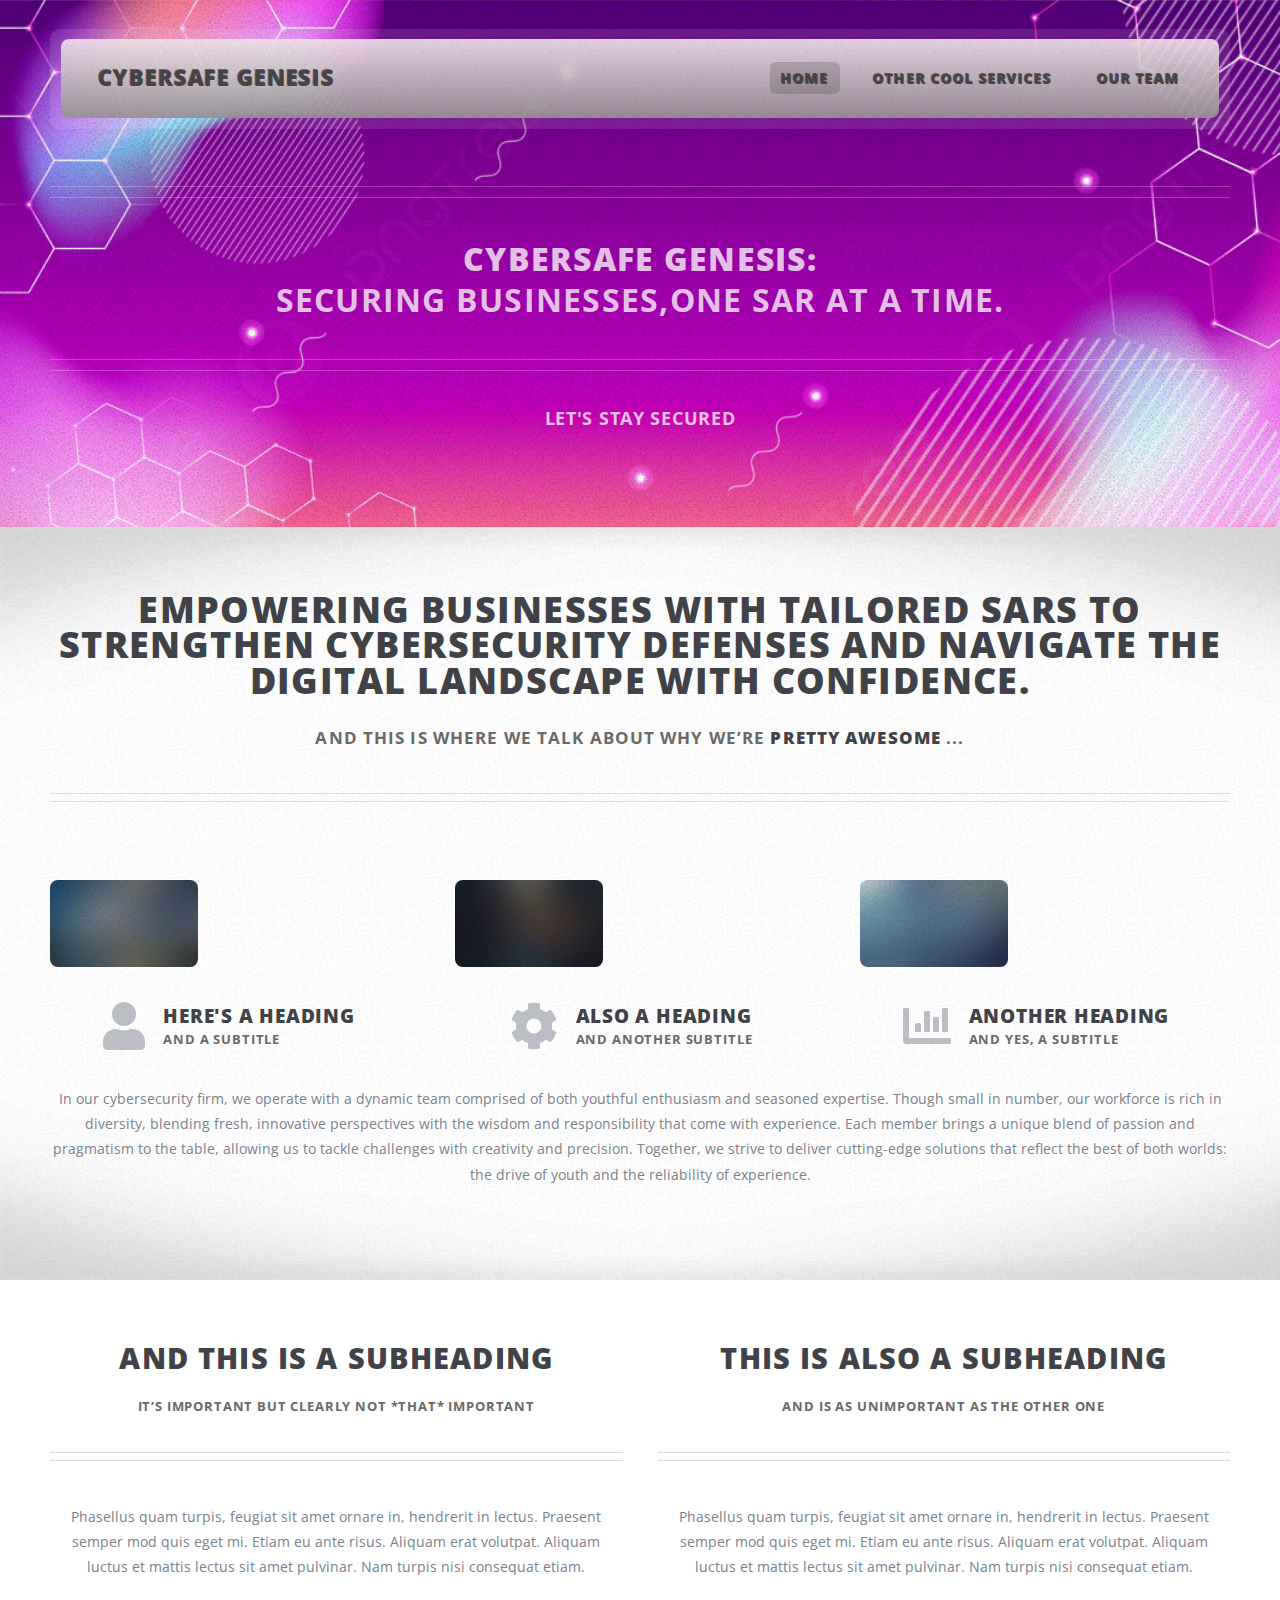
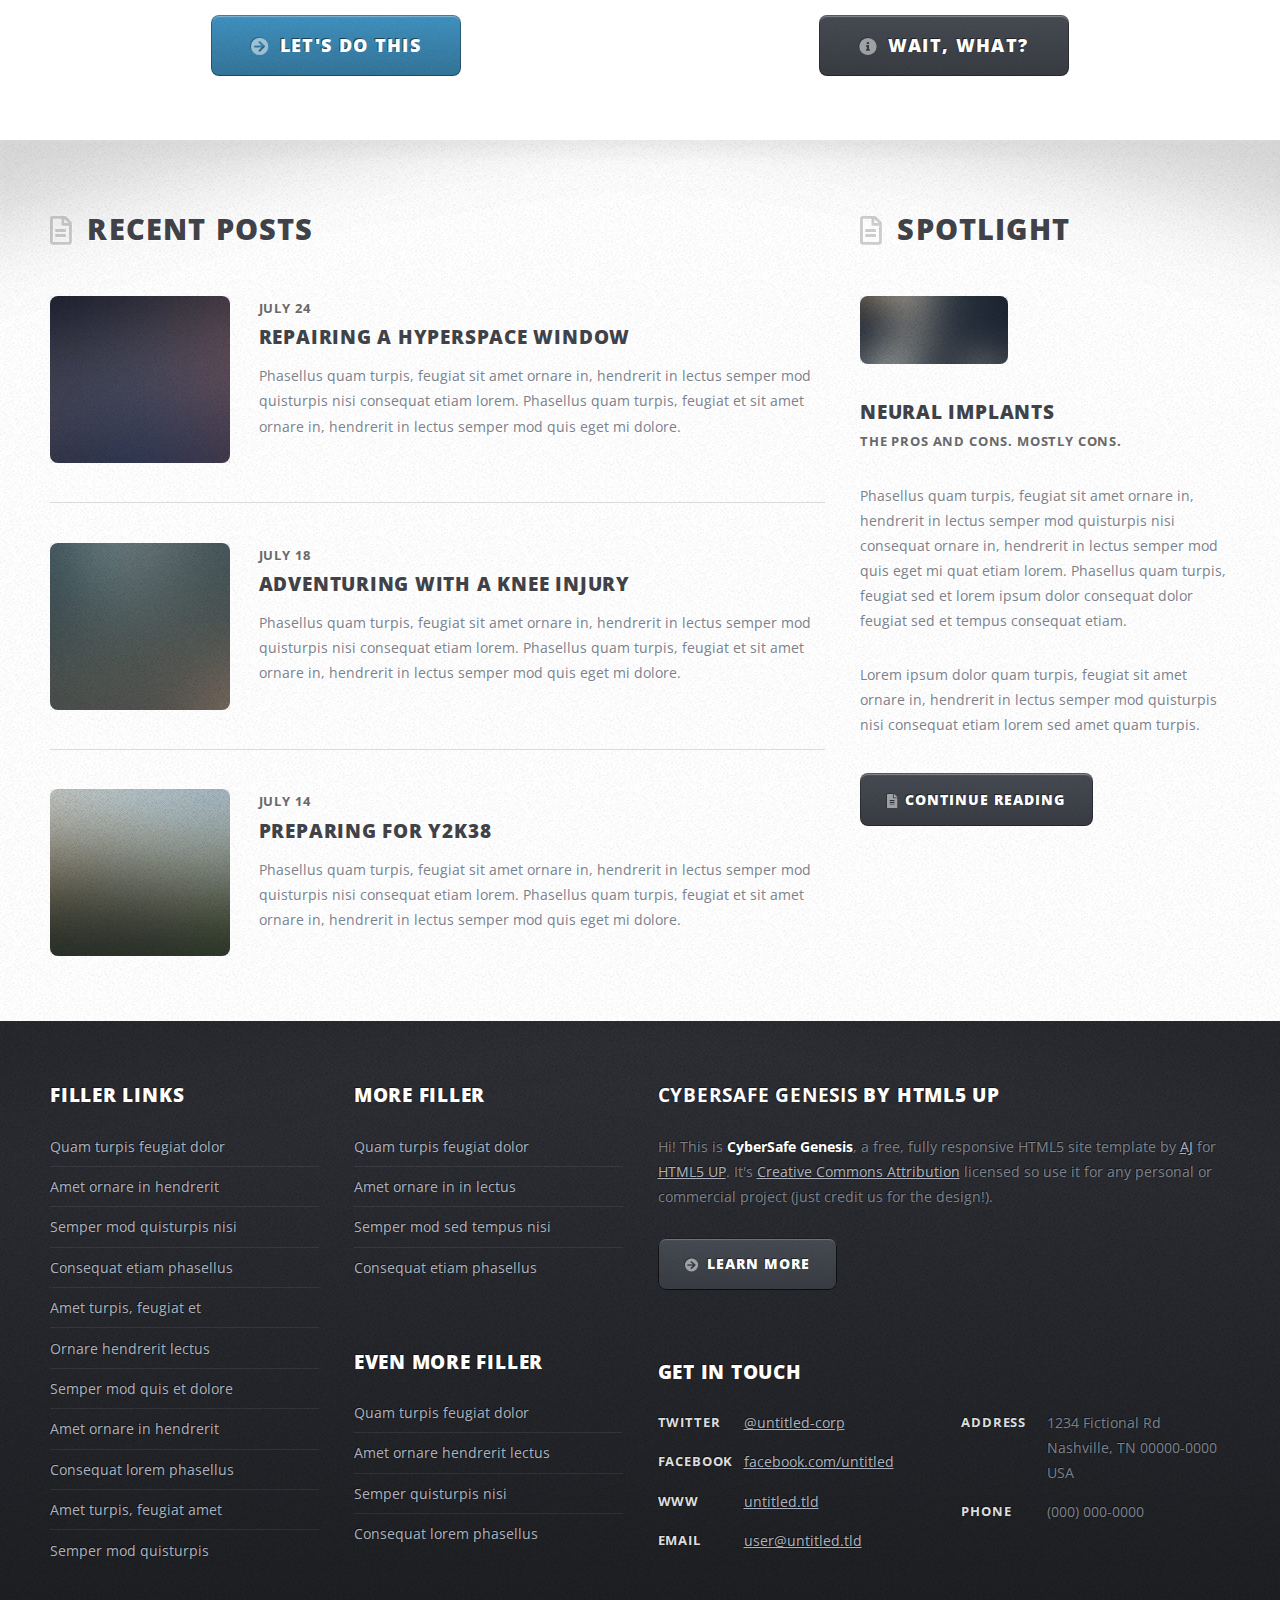
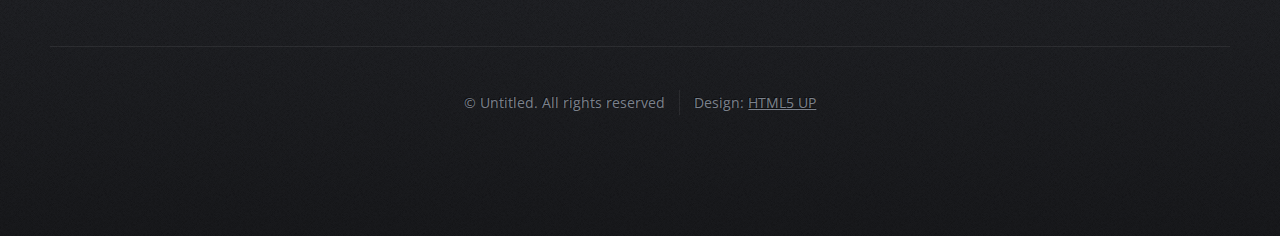
==== index.html @ a7ed1209 "Adding initial files" ====
<!DOCTYPE HTML>
<!--
	CyberSafe Genesis by HTML5 UP
	html5up.net | @ajlkn
	Free for personal and commercial use under the CCA 3.0 license (html5up.net/license)
-->
<html>
	<head>
		<title>CyberSafe Genesis by HTML5 UP</title>
		<meta charset="utf-8" />
		<meta name="viewport" content="width=device-width, initial-scale=1, user-scalable=no" />
		<link rel="stylesheet" href="assets/css/main.css" />
	</head>
	<body class="homepage is-preload">
		<div id="page-wrapper">

			<!-- Header -->
				<div id="header-wrapper">
					<div class="container">

						<!-- Header -->
							<header id="header">
								<div class="inner">

									<!-- Logo -->
										<h1><a href="index.html" id="logo">CyberSafe Genesis</a></h1>

									<!-- Nav -->
										<nav id="nav">
											<ul>
												<li class="current_page_item"><a href="index.html">Home</a></li>
												<li>
													<a href="#">Other Cool Services</a>
													<ul>
														<li><a href="#">Lorem ipsum dolor</a></li>
														<li><a href="#">Magna phasellus</a></li>
														<li>
															<a href="#">Phasellus consequat</a>
															<ul>
																<li><a href="#">Lorem ipsum dolor</a></li>
																<li><a href="#">Phasellus consequat</a></li>
																<li><a href="#">Magna phasellus</a></li>
																<li><a href="#">Etiam dolore nisl</a></li>
															</ul>
														</li>
														<li><a href="#">Veroeros feugiat</a></li>
													</ul>
												</li>
												<li><a href="left-sidebar.html">Our Team</a></li>
											</ul>
										</nav>

								</div>
							</header>

						<!-- Banner -->
							<div id="banner">
								<h2><strong>CyberSafe Genesis:</strong> <br>
									Securing businesses,one SAR at a time.</h2>
								<p>Let's stay secured</p>
								<!-- <a href="#" class="button large icon solid fa-check-circle">Yes it does</a> -->
							</div>

					</div>
				</div>

			<!-- Main Wrapper -->
				<div id="main-wrapper">
					<div class="wrapper style1">
						<div class="inner">

							<!-- Feature 1 -->
								<section class="container box feature1">
									<div class="row">
										<div class="col-12">
											<header class="first major">
												<h2>Empowering businesses with tailored SARs to strengthen cybersecurity defenses and navigate the digital landscape with confidence.</h2>
												<p>And this is where we talk about why we’re <strong>pretty awesome</strong> ...</p>
											</header>
										</div>
										<div class="col-4 col-12-medium">
											<section>
												<a href="#" class="image featured"><img src="images/pic01.jpg" alt="" /></a>
												<header class="second icon solid fa-user">
													<h3>Here's a Heading</h3>
													<p>And a subtitle</p>
												</header>
											</section>
										</div>
										<div class="col-4 col-12-medium">
											<section>
												<a href="#" class="image featured"><img src="images/pic02.jpg" alt="" /></a>
												<header class="second icon solid fa-cog">
													<h3>Also a Heading</h3>
													<p>And another subtitle</p>
												</header>
											</section>
										</div>
										<div class="col-4 col-12-medium">
											<section>
												<a href="#" class="image featured"><img src="images/pic03.jpg" alt="" /></a>
												<header class="second icon solid fa-chart-bar">
													<h3>Another Heading</h3>
													<p>And yes, a subtitle</p>
												</header>
											</section>
										</div>
										<div class="col-12">
											<p>In our cybersecurity firm, we operate with a dynamic team comprised of both youthful enthusiasm and seasoned expertise. Though small in number, our workforce is rich in diversity, blending fresh, innovative perspectives with the wisdom and responsibility that come with experience. Each member brings a unique blend of passion and pragmatism to the table, allowing us to tackle challenges with creativity and precision. Together, we strive to deliver cutting-edge solutions that reflect the best of both worlds: the drive of youth and the reliability of experience.</p>
										</div>
									</div>
								</section>

						</div>
					</div>
					<div class="wrapper style2">
						<div class="inner">

							<!-- Feature 2 -->
								<section class="container box feature2">
									<div class="row">
										<div class="col-6 col-12-medium">
											<section>
												<header class="major">
													<h2>And this is a subheading</h2>
													<p>It’s important but clearly not *that* important</p>
												</header>
												<p>Phasellus quam turpis, feugiat sit amet ornare in, hendrerit in lectus.
												Praesent semper mod quis eget mi. Etiam eu ante risus. Aliquam erat volutpat.
												Aliquam luctus et mattis lectus sit amet pulvinar. Nam turpis nisi
												consequat etiam.</p>
												<footer>
													<a href="#" class="button medium icon solid fa-arrow-circle-right">Let's do this</a>
												</footer>
											</section>
										</div>
										<div class="col-6 col-12-medium">
											<section>
												<header class="major">
													<h2>This is also a subheading</h2>
													<p>And is as unimportant as the other one</p>
												</header>
												<p>Phasellus quam turpis, feugiat sit amet ornare in, hendrerit in lectus.
												Praesent semper mod quis eget mi. Etiam eu ante risus. Aliquam erat volutpat.
												Aliquam luctus et mattis lectus sit amet pulvinar. Nam turpis nisi
												consequat etiam.</p>
												<footer>
													<a href="#" class="button medium alt icon solid fa-info-circle">Wait, what?</a>
												</footer>
											</section>
										</div>
									</div>
								</section>

							</div>
					</div>
					<div class="wrapper style3">
						<div class="inner">
							<div class="container">
								<div class="row">
									<div class="col-8 col-12-medium">

										<!-- Article list -->
											<section class="box article-list">
												<h2 class="icon fa-file-alt">Recent Posts</h2>

												<!-- Excerpt -->
													<article class="box excerpt">
														<a href="#" class="image left"><img src="images/pic04.jpg" alt="" /></a>
														<div>
															<header>
																<span class="date">July 24</span>
																<h3><a href="#">Repairing a hyperspace window</a></h3>
															</header>
															<p>Phasellus quam turpis, feugiat sit amet ornare in, hendrerit in lectus
															semper mod quisturpis nisi consequat etiam lorem. Phasellus quam turpis,
															feugiat et sit amet ornare in, hendrerit in lectus semper mod quis eget mi dolore.</p>
														</div>
													</article>

												<!-- Excerpt -->
													<article class="box excerpt">
														<a href="#" class="image left"><img src="images/pic05.jpg" alt="" /></a>
														<div>
															<header>
																<span class="date">July 18</span>
																<h3><a href="#">Adventuring with a knee injury</a></h3>
															</header>
															<p>Phasellus quam turpis, feugiat sit amet ornare in, hendrerit in lectus
															semper mod quisturpis nisi consequat etiam lorem. Phasellus quam turpis,
															feugiat et sit amet ornare in, hendrerit in lectus semper mod quis eget mi dolore.</p>
														</div>
													</article>

												<!-- Excerpt -->
													<article class="box excerpt">
														<a href="#" class="image left"><img src="images/pic06.jpg" alt="" /></a>
														<div>
															<header>
																<span class="date">July 14</span>
																<h3><a href="#">Preparing for Y2K38</a></h3>
															</header>
															<p>Phasellus quam turpis, feugiat sit amet ornare in, hendrerit in lectus
															semper mod quisturpis nisi consequat etiam lorem. Phasellus quam turpis,
															feugiat et sit amet ornare in, hendrerit in lectus semper mod quis eget mi dolore.</p>
														</div>
													</article>

											</section>
									</div>
									<div class="col-4 col-12-medium">

										<!-- Spotlight -->
											<section class="box spotlight">
												<h2 class="icon fa-file-alt">Spotlight</h2>
												<article>
													<a href="#" class="image featured"><img src="images/pic07.jpg" alt=""></a>
													<header>
														<h3><a href="#">Neural Implants</a></h3>
														<p>The pros and cons. Mostly cons.</p>
													</header>
													<p>Phasellus quam turpis, feugiat sit amet ornare in, hendrerit in lectus semper mod
													quisturpis nisi consequat ornare in, hendrerit in lectus semper mod quis eget mi quat etiam
													lorem. Phasellus quam turpis, feugiat sed et lorem ipsum dolor consequat dolor feugiat sed
													et tempus consequat etiam.</p>
													<p>Lorem ipsum dolor quam turpis, feugiat sit amet ornare in, hendrerit in lectus semper
													mod quisturpis nisi consequat etiam lorem sed amet quam turpis.</p>
													<footer>
														<a href="#" class="button alt icon solid fa-file-alt">Continue Reading</a>
													</footer>
												</article>
											</section>

									</div>
								</div>
							</div>
						</div>
					</div>
				</div>

			<!-- Footer Wrapper -->
				<div id="footer-wrapper">
					<footer id="footer" class="container">
						<div class="row">
							<div class="col-3 col-6-medium col-12-small">

								<!-- Links -->
									<section>
										<h2>Filler Links</h2>
										<ul class="divided">
											<li><a href="#">Quam turpis feugiat dolor</a></li>
											<li><a href="#">Amet ornare in hendrerit </a></li>
											<li><a href="#">Semper mod quisturpis nisi</a></li>
											<li><a href="#">Consequat etiam phasellus</a></li>
											<li><a href="#">Amet turpis, feugiat et</a></li>
											<li><a href="#">Ornare hendrerit lectus</a></li>
											<li><a href="#">Semper mod quis et dolore</a></li>
											<li><a href="#">Amet ornare in hendrerit</a></li>
											<li><a href="#">Consequat lorem phasellus</a></li>
											<li><a href="#">Amet turpis, feugiat amet</a></li>
											<li><a href="#">Semper mod quisturpis</a></li>
										</ul>
									</section>

							</div>
							<div class="col-3 col-6-medium col-12-small">

								<!-- Links -->
									<section>
										<h2>More Filler</h2>
										<ul class="divided">
											<li><a href="#">Quam turpis feugiat dolor</a></li>
											<li><a href="#">Amet ornare in in lectus</a></li>
											<li><a href="#">Semper mod sed tempus nisi</a></li>
											<li><a href="#">Consequat etiam phasellus</a></li>
										</ul>
									</section>

								<!-- Links -->
									<section>
										<h2>Even More Filler</h2>
										<ul class="divided">
											<li><a href="#">Quam turpis feugiat dolor</a></li>
											<li><a href="#">Amet ornare hendrerit lectus</a></li>
											<li><a href="#">Semper quisturpis nisi</a></li>
											<li><a href="#">Consequat lorem phasellus</a></li>
										</ul>
									</section>

							</div>
							<div class="col-6 col-12-medium imp-medium">

								<!-- About -->
									<section>
										<h2><strong>CyberSafe Genesis</strong> by HTML5 UP</h2>
										<p>Hi! This is <strong>CyberSafe Genesis</strong>, a free, fully responsive HTML5 site
										template by <a href="http://twitter.com/ajlkn">AJ</a> for <a href="http://html5up.net/">HTML5 UP</a>.
										It's <a href="http://html5up.net/license/">Creative Commons Attribution</a>
										licensed so use it for any personal or commercial project (just credit us
										for the design!).</p>
										<a href="#" class="button alt icon solid fa-arrow-circle-right">Learn More</a>
									</section>

								<!-- Contact -->
									<section>
										<h2>Get in touch</h2>
										<div>
											<div class="row">
												<div class="col-6 col-12-small">
													<dl class="contact">
														<dt>Twitter</dt>
														<dd><a href="#">@untitled-corp</a></dd>
														<dt>Facebook</dt>
														<dd><a href="#">facebook.com/untitled</a></dd>
														<dt>WWW</dt>
														<dd><a href="#">untitled.tld</a></dd>
														<dt>Email</dt>
														<dd><a href="#">user@untitled.tld</a></dd>
													</dl>
												</div>
												<div class="col-6 col-12-small">
													<dl class="contact">
														<dt>Address</dt>
														<dd>
															1234 Fictional Rd<br />
															Nashville, TN 00000-0000<br />
															USA
														</dd>
														<dt>Phone</dt>
														<dd>(000) 000-0000</dd>
													</dl>
												</div>
											</div>
										</div>
									</section>

							</div>
							<div class="col-12">
								<div id="copyright">
									<ul class="menu">
										<li>&copy; Untitled. All rights reserved</li><li>Design: <a href="http://html5up.net">HTML5 UP</a></li>
									</ul>
								</div>
							</div>
						</div>
					</footer>
				</div>

		</div>

		<!-- Scripts -->
			<script src="assets/js/jquery.min.js"></script>
			<script src="assets/js/jquery.dropotron.min.js"></script>
			<script src="assets/js/browser.min.js"></script>
			<script src="assets/js/breakpoints.min.js"></script>
			<script src="assets/js/util.js"></script>
			<script src="assets/js/main.js"></script>

	</body>
</html>
---- assets/css/main.css ----
@import url("https://fonts.googleapis.com/css?family=Open+Sans:400,400italic,700,800");
@import url("fontawesome-all.min.css");

/*
	ZeroFour by HTML5 UP
	html5up.net | @ajlkn
	Free for personal and commercial use under the CCA 3.0 license (html5up.net/license)
*/

html, body, div, span, applet, object,
iframe, h1, h2, h3, h4, h5, h6, p, blockquote,
pre, a, abbr, acronym, address, big, cite,
code, del, dfn, em, img, ins, kbd, q, s, samp,
small, strike, strong, sub, sup, tt, var, b,
u, i, center, dl, dt, dd, ol, ul, li, fieldset,
form, label, legend, table, caption, tbody,
tfoot, thead, tr, th, td, article, aside,
canvas, details, embed, figure, figcaption,
footer, header, hgroup, menu, nav, output, ruby,
section, summary, time, mark, audio, video {
	margin: 0;
	padding: 0;
	border: 0;
	font-size: 100%;
	font: inherit;
	vertical-align: baseline;}

article, aside, details, figcaption, figure,
footer, header, hgroup, menu, nav, section {
	display: block;}

body {
	line-height: 1;
}

ol, ul {
	list-style: none;
}

blockquote, q {
	quotes: none;
}

	blockquote:before, blockquote:after, q:before, q:after {
		content: '';
		content: none;
	}

table {
	border-collapse: collapse;
	border-spacing: 0;
}

body {
	-webkit-text-size-adjust: none;
}

mark {
	background-color: transparent;
	color: inherit;
}

input::-moz-focus-inner {
	border: 0;
	padding: 0;
}

input, select, textarea {
	-moz-appearance: none;
	-webkit-appearance: none;
	-ms-appearance: none;
	appearance: none;
}

/* Basic */

	html {
		box-sizing: border-box;
	}

	*, *:before, *:after {
		box-sizing: inherit;
	}

	@-ms-viewport {
		width: device-width;
	}

	body {
		background: #303238 url("images/bg01.png");
	}

		body.is-preload * {
			-moz-transition: none !important;
			-webkit-transition: none !important;
			-ms-transition: none !important;
			transition: none !important;
			-moz-animation: none !important;
			-webkit-animation: none !important;
			-ms-animation: none !important;
			animation: none !important;
		}

	body, input, select, textarea {
		font-family: 'Open Sans', sans-serif;
		color: #7b818c;
		font-weight: 400;
		font-size: 11pt;
		line-height: 1.85em;
	}

	a {
		color: inherit;
		text-decoration: underline;
	}

		a:hover {
			text-decoration: none;
		}

	h1, h2, h3, h4, h5, h6 {
		text-transform: uppercase;
		font-weight: 800;
		letter-spacing: 0.04em;
		color: #404248;
		margin: 0 0 1em 0;
	}

	h1 a, h2 a, h3 a, h4 a, h5 a, h6 a {
		color: inherit;
		text-decoration: none;
		outline: 0;
	}

	h2 {
		font-size: 2em;
		margin: 0 0 1.5em 0;
		line-height: 1em;
	}

		h2.icon {
			line-height: 48px;
		}

			h2.icon:before {
				position: relative;
				top: 0.05em;
				margin-right: 0.5em;
				opacity: 0.25;
			}

	h3 {
		font-size: 1.35em;
		margin-top: 2em;
	}

	b, strong {
		color: #404248;
		font-weight: 700;
	}

	i, em {
		font-style: italic;
	}

	br.clear {
		clear: both;
	}

	sub {
		position: relative;
		top: 0.5em;
		font-size: 0.8em;
	}

	sup {
		position: relative;
		top: -0.5em;
		font-size: 0.8em;
	}

	hr {
		border: 0;
		border-top: solid 1px #ddd;
	}

	blockquote {
		border-left: solid 0.5em #ddd;
		padding: 1em 0 1em 2em;
		font-style: italic;
	}

	p, ul, ol, dl, table {
		margin-bottom: 2em;
	}

	.date {
		display: block;
		text-transform: uppercase;
		font-weight: 700;
		letter-spacing: 0.065em;
		font-size: 0.9em;
		color: #696969;
		margin: 0 0 0.25em 0;
	}

/* Container */

	.container {
		margin: 0 auto;
		max-width: calc(100% - 100px);
		width: 1200px;
	}

		@media screen and (max-width: 1280px) {

			.container {
				width: 100%;
			}

		}

		@media screen and (max-width: 980px) {

			.container {
				width: 100%;
			}

		}

		@media screen and (max-width: 736px) {

			.container {
				width: 100%;
				max-width: 100%;
			}

		}

/* Row */

	.row {
		display: flex;
		flex-wrap: wrap;
		box-sizing: border-box;
		align-items: stretch;
	}

		.row > * {
			box-sizing: border-box;
		}

		.row.gtr-uniform > * > :last-child {
			margin-bottom: 0;
		}

		.row.aln-left {
			justify-content: flex-start;
		}

		.row.aln-center {
			justify-content: center;
		}

		.row.aln-right {
			justify-content: flex-end;
		}

		.row.aln-top {
			align-items: flex-start;
		}

		.row.aln-middle {
			align-items: center;
		}

		.row.aln-bottom {
			align-items: flex-end;
		}

		.row > .imp {
			order: -1;
		}

		.row > .col-1 {
			width: 8.33333%;
		}

		.row > .off-1 {
			margin-left: 8.33333%;
		}

		.row > .col-2 {
			width: 16.66667%;
		}

		.row > .off-2 {
			margin-left: 16.66667%;
		}

		.row > .col-3 {
			width: 25%;
		}

		.row > .off-3 {
			margin-left: 25%;
		}

		.row > .col-4 {
			width: 33.33333%;
		}

		.row > .off-4 {
			margin-left: 33.33333%;
		}

		.row > .col-5 {
			width: 41.66667%;
		}

		.row > .off-5 {
			margin-left: 41.66667%;
		}

		.row > .col-6 {
			width: 50%;
		}

		.row > .off-6 {
			margin-left: 50%;
		}

		.row > .col-7 {
			width: 58.33333%;
		}

		.row > .off-7 {
			margin-left: 58.33333%;
		}

		.row > .col-8 {
			width: 66.66667%;
		}

		.row > .off-8 {
			margin-left: 66.66667%;
		}

		.row > .col-9 {
			width: 75%;
		}

		.row > .off-9 {
			margin-left: 75%;
		}

		.row > .col-10 {
			width: 83.33333%;
		}

		.row > .off-10 {
			margin-left: 83.33333%;
		}

		.row > .col-11 {
			width: 91.66667%;
		}

		.row > .off-11 {
			margin-left: 91.66667%;
		}

		.row > .col-12 {
			width: 100%;
		}

		.row > .off-12 {
			margin-left: 100%;
		}

		.row.gtr-0 {
			margin-top: 0px;
			margin-left: 0px;
		}

			.row.gtr-0 > * {
				padding: 0px 0 0 0px;
			}

			.row.gtr-0.gtr-uniform {
				margin-top: 0px;
			}

				.row.gtr-0.gtr-uniform > * {
					padding-top: 0px;
				}

		.row.gtr-25 {
			margin-top: -12.5px;
			margin-left: -12.5px;
		}

			.row.gtr-25 > * {
				padding: 12.5px 0 0 12.5px;
			}

			.row.gtr-25.gtr-uniform {
				margin-top: -12.5px;
			}

				.row.gtr-25.gtr-uniform > * {
					padding-top: 12.5px;
				}

		.row.gtr-50 {
			margin-top: -25px;
			margin-left: -25px;
		}

			.row.gtr-50 > * {
				padding: 25px 0 0 25px;
			}

			.row.gtr-50.gtr-uniform {
				margin-top: -25px;
			}

				.row.gtr-50.gtr-uniform > * {
					padding-top: 25px;
				}

		.row {
			margin-top: -50px;
			margin-left: -50px;
		}

			.row > * {
				padding: 50px 0 0 50px;
			}

			.row.gtr-uniform {
				margin-top: -50px;
			}

				.row.gtr-uniform > * {
					padding-top: 50px;
				}

		.row.gtr-150 {
			margin-top: -75px;
			margin-left: -75px;
		}

			.row.gtr-150 > * {
				padding: 75px 0 0 75px;
			}

			.row.gtr-150.gtr-uniform {
				margin-top: -75px;
			}

				.row.gtr-150.gtr-uniform > * {
					padding-top: 75px;
				}

		.row.gtr-200 {
			margin-top: -100px;
			margin-left: -100px;
		}

			.row.gtr-200 > * {
				padding: 100px 0 0 100px;
			}

			.row.gtr-200.gtr-uniform {
				margin-top: -100px;
			}

				.row.gtr-200.gtr-uniform > * {
					padding-top: 100px;
				}

		@media screen and (max-width: 1280px) {

			.row {
				display: flex;
				flex-wrap: wrap;
				box-sizing: border-box;
				align-items: stretch;
			}

				.row > * {
					box-sizing: border-box;
				}

				.row.gtr-uniform > * > :last-child {
					margin-bottom: 0;
				}

				.row.aln-left {
					justify-content: flex-start;
				}

				.row.aln-center {
					justify-content: center;
				}

				.row.aln-right {
					justify-content: flex-end;
				}

				.row.aln-top {
					align-items: flex-start;
				}

				.row.aln-middle {
					align-items: center;
				}

				.row.aln-bottom {
					align-items: flex-end;
				}

				.row > .imp-large {
					order: -1;
				}

				.row > .col-1-large {
					width: 8.33333%;
				}

				.row > .off-1-large {
					margin-left: 8.33333%;
				}

				.row > .col-2-large {
					width: 16.66667%;
				}

				.row > .off-2-large {
					margin-left: 16.66667%;
				}

				.row > .col-3-large {
					width: 25%;
				}

				.row > .off-3-large {
					margin-left: 25%;
				}

				.row > .col-4-large {
					width: 33.33333%;
				}

				.row > .off-4-large {
					margin-left: 33.33333%;
				}

				.row > .col-5-large {
					width: 41.66667%;
				}

				.row > .off-5-large {
					margin-left: 41.66667%;
				}

				.row > .col-6-large {
					width: 50%;
				}

				.row > .off-6-large {
					margin-left: 50%;
				}

				.row > .col-7-large {
					width: 58.33333%;
				}

				.row > .off-7-large {
					margin-left: 58.33333%;
				}

				.row > .col-8-large {
					width: 66.66667%;
				}

				.row > .off-8-large {
					margin-left: 66.66667%;
				}

				.row > .col-9-large {
					width: 75%;
				}

				.row > .off-9-large {
					margin-left: 75%;
				}

				.row > .col-10-large {
					width: 83.33333%;
				}

				.row > .off-10-large {
					margin-left: 83.33333%;
				}

				.row > .col-11-large {
					width: 91.66667%;
				}

				.row > .off-11-large {
					margin-left: 91.66667%;
				}

				.row > .col-12-large {
					width: 100%;
				}

				.row > .off-12-large {
					margin-left: 100%;
				}

				.row.gtr-0 {
					margin-top: 0px;
					margin-left: 0px;
				}

					.row.gtr-0 > * {
						padding: 0px 0 0 0px;
					}

					.row.gtr-0.gtr-uniform {
						margin-top: 0px;
					}

						.row.gtr-0.gtr-uniform > * {
							padding-top: 0px;
						}

				.row.gtr-25 {
					margin-top: -8.75px;
					margin-left: -8.75px;
				}

					.row.gtr-25 > * {
						padding: 8.75px 0 0 8.75px;
					}

					.row.gtr-25.gtr-uniform {
						margin-top: -8.75px;
					}

						.row.gtr-25.gtr-uniform > * {
							padding-top: 8.75px;
						}

				.row.gtr-50 {
					margin-top: -17.5px;
					margin-left: -17.5px;
				}

					.row.gtr-50 > * {
						padding: 17.5px 0 0 17.5px;
					}

					.row.gtr-50.gtr-uniform {
						margin-top: -17.5px;
					}

						.row.gtr-50.gtr-uniform > * {
							padding-top: 17.5px;
						}

				.row {
					margin-top: -35px;
					margin-left: -35px;
				}

					.row > * {
						padding: 35px 0 0 35px;
					}

					.row.gtr-uniform {
						margin-top: -35px;
					}

						.row.gtr-uniform > * {
							padding-top: 35px;
						}

				.row.gtr-150 {
					margin-top: -52.5px;
					margin-left: -52.5px;
				}

					.row.gtr-150 > * {
						padding: 52.5px 0 0 52.5px;
					}

					.row.gtr-150.gtr-uniform {
						margin-top: -52.5px;
					}

						.row.gtr-150.gtr-uniform > * {
							padding-top: 52.5px;
						}

				.row.gtr-200 {
					margin-top: -70px;
					margin-left: -70px;
				}

					.row.gtr-200 > * {
						padding: 70px 0 0 70px;
					}

					.row.gtr-200.gtr-uniform {
						margin-top: -70px;
					}

						.row.gtr-200.gtr-uniform > * {
							padding-top: 70px;
						}

		}

		@media screen and (max-width: 980px) {

			.row {
				display: flex;
				flex-wrap: wrap;
				box-sizing: border-box;
				align-items: stretch;
			}

				.row > * {
					box-sizing: border-box;
				}

				.row.gtr-uniform > * > :last-child {
					margin-bottom: 0;
				}

				.row.aln-left {
					justify-content: flex-start;
				}

				.row.aln-center {
					justify-content: center;
				}

				.row.aln-right {
					justify-content: flex-end;
				}

				.row.aln-top {
					align-items: flex-start;
				}

				.row.aln-middle {
					align-items: center;
				}

				.row.aln-bottom {
					align-items: flex-end;
				}

				.row > .imp-medium {
					order: -1;
				}

				.row > .col-1-medium {
					width: 8.33333%;
				}

				.row > .off-1-medium {
					margin-left: 8.33333%;
				}

				.row > .col-2-medium {
					width: 16.66667%;
				}

				.row > .off-2-medium {
					margin-left: 16.66667%;
				}

				.row > .col-3-medium {
					width: 25%;
				}

				.row > .off-3-medium {
					margin-left: 25%;
				}

				.row > .col-4-medium {
					width: 33.33333%;
				}

				.row > .off-4-medium {
					margin-left: 33.33333%;
				}

				.row > .col-5-medium {
					width: 41.66667%;
				}

				.row > .off-5-medium {
					margin-left: 41.66667%;
				}

				.row > .col-6-medium {
					width: 50%;
				}

				.row > .off-6-medium {
					margin-left: 50%;
				}

				.row > .col-7-medium {
					width: 58.33333%;
				}

				.row > .off-7-medium {
					margin-left: 58.33333%;
				}

				.row > .col-8-medium {
					width: 66.66667%;
				}

				.row > .off-8-medium {
					margin-left: 66.66667%;
				}

				.row > .col-9-medium {
					width: 75%;
				}

				.row > .off-9-medium {
					margin-left: 75%;
				}

				.row > .col-10-medium {
					width: 83.33333%;
				}

				.row > .off-10-medium {
					margin-left: 83.33333%;
				}

				.row > .col-11-medium {
					width: 91.66667%;
				}

				.row > .off-11-medium {
					margin-left: 91.66667%;
				}

				.row > .col-12-medium {
					width: 100%;
				}

				.row > .off-12-medium {
					margin-left: 100%;
				}

				.row.gtr-0 {
					margin-top: 0px;
					margin-left: 0px;
				}

					.row.gtr-0 > * {
						padding: 0px 0 0 0px;
					}

					.row.gtr-0.gtr-uniform {
						margin-top: 0px;
					}

						.row.gtr-0.gtr-uniform > * {
							padding-top: 0px;
						}

				.row.gtr-25 {
					margin-top: -12.5px;
					margin-left: -12.5px;
				}

					.row.gtr-25 > * {
						padding: 12.5px 0 0 12.5px;
					}

					.row.gtr-25.gtr-uniform {
						margin-top: -12.5px;
					}

						.row.gtr-25.gtr-uniform > * {
							padding-top: 12.5px;
						}

				.row.gtr-50 {
					margin-top: -25px;
					margin-left: -25px;
				}

					.row.gtr-50 > * {
						padding: 25px 0 0 25px;
					}

					.row.gtr-50.gtr-uniform {
						margin-top: -25px;
					}

						.row.gtr-50.gtr-uniform > * {
							padding-top: 25px;
						}

				.row {
					margin-top: -50px;
					margin-left: -50px;
				}

					.row > * {
						padding: 50px 0 0 50px;
					}

					.row.gtr-uniform {
						margin-top: -50px;
					}

						.row.gtr-uniform > * {
							padding-top: 50px;
						}

				.row.gtr-150 {
					margin-top: -75px;
					margin-left: -75px;
				}

					.row.gtr-150 > * {
						padding: 75px 0 0 75px;
					}

					.row.gtr-150.gtr-uniform {
						margin-top: -75px;
					}

						.row.gtr-150.gtr-uniform > * {
							padding-top: 75px;
						}

				.row.gtr-200 {
					margin-top: -100px;
					margin-left: -100px;
				}

					.row.gtr-200 > * {
						padding: 100px 0 0 100px;
					}

					.row.gtr-200.gtr-uniform {
						margin-top: -100px;
					}

						.row.gtr-200.gtr-uniform > * {
							padding-top: 100px;
						}

		}

		@media screen and (max-width: 736px) {

			.row {
				display: flex;
				flex-wrap: wrap;
				box-sizing: border-box;
				align-items: stretch;
			}

				.row > * {
					box-sizing: border-box;
				}

				.row.gtr-uniform > * > :last-child {
					margin-bottom: 0;
				}

				.row.aln-left {
					justify-content: flex-start;
				}

				.row.aln-center {
					justify-content: center;
				}

				.row.aln-right {
					justify-content: flex-end;
				}

				.row.aln-top {
					align-items: flex-start;
				}

				.row.aln-middle {
					align-items: center;
				}

				.row.aln-bottom {
					align-items: flex-end;
				}

				.row > .imp-small {
					order: -1;
				}

				.row > .col-1-small {
					width: 8.33333%;
				}

				.row > .off-1-small {
					margin-left: 8.33333%;
				}

				.row > .col-2-small {
					width: 16.66667%;
				}

				.row > .off-2-small {
					margin-left: 16.66667%;
				}

				.row > .col-3-small {
					width: 25%;
				}

				.row > .off-3-small {
					margin-left: 25%;
				}

				.row > .col-4-small {
					width: 33.33333%;
				}

				.row > .off-4-small {
					margin-left: 33.33333%;
				}

				.row > .col-5-small {
					width: 41.66667%;
				}

				.row > .off-5-small {
					margin-left: 41.66667%;
				}

				.row > .col-6-small {
					width: 50%;
				}

				.row > .off-6-small {
					margin-left: 50%;
				}

				.row > .col-7-small {
					width: 58.33333%;
				}

				.row > .off-7-small {
					margin-left: 58.33333%;
				}

				.row > .col-8-small {
					width: 66.66667%;
				}

				.row > .off-8-small {
					margin-left: 66.66667%;
				}

				.row > .col-9-small {
					width: 75%;
				}

				.row > .off-9-small {
					margin-left: 75%;
				}

				.row > .col-10-small {
					width: 83.33333%;
				}

				.row > .off-10-small {
					margin-left: 83.33333%;
				}

				.row > .col-11-small {
					width: 91.66667%;
				}

				.row > .off-11-small {
					margin-left: 91.66667%;
				}

				.row > .col-12-small {
					width: 100%;
				}

				.row > .off-12-small {
					margin-left: 100%;
				}

				.row.gtr-0 {
					margin-top: 0px;
					margin-left: 0px;
				}

					.row.gtr-0 > * {
						padding: 0px 0 0 0px;
					}

					.row.gtr-0.gtr-uniform {
						margin-top: 0px;
					}

						.row.gtr-0.gtr-uniform > * {
							padding-top: 0px;
						}

				.row.gtr-25 {
					margin-top: -2.5px;
					margin-left: -2.5px;
				}

					.row.gtr-25 > * {
						padding: 2.5px 0 0 2.5px;
					}

					.row.gtr-25.gtr-uniform {
						margin-top: -2.5px;
					}

						.row.gtr-25.gtr-uniform > * {
							padding-top: 2.5px;
						}

				.row.gtr-50 {
					margin-top: -5px;
					margin-left: -5px;
				}

					.row.gtr-50 > * {
						padding: 5px 0 0 5px;
					}

					.row.gtr-50.gtr-uniform {
						margin-top: -5px;
					}

						.row.gtr-50.gtr-uniform > * {
							padding-top: 5px;
						}

				.row {
					margin-top: -10px;
					margin-left: -10px;
				}

					.row > * {
						padding: 10px 0 0 10px;
					}

					.row.gtr-uniform {
						margin-top: -10px;
					}

						.row.gtr-uniform > * {
							padding-top: 10px;
						}

				.row.gtr-150 {
					margin-top: -15px;
					margin-left: -15px;
				}

					.row.gtr-150 > * {
						padding: 15px 0 0 15px;
					}

					.row.gtr-150.gtr-uniform {
						margin-top: -15px;
					}

						.row.gtr-150.gtr-uniform > * {
							padding-top: 15px;
						}

				.row.gtr-200 {
					margin-top: -20px;
					margin-left: -20px;
				}

					.row.gtr-200 > * {
						padding: 20px 0 0 20px;
					}

					.row.gtr-200.gtr-uniform {
						margin-top: -20px;
					}

						.row.gtr-200.gtr-uniform > * {
							padding-top: 20px;
						}

		}

/* Section/Article */

	section, article {
		margin-bottom: 5em;
	}

	section > :last-child,
	article > :last-child,
	section:last-child,
	article:last-child {
		margin-bottom: 0;
	}

	header {
		margin: 0 0 2em 0;
	}

		header h2, header h3 {
			margin: 0 0 0.25em 0;
		}

		header p {
			display: block;
			text-transform: uppercase;
			font-weight: 700;
			letter-spacing: 0.065em;
			font-size: 0.9em;
			color: #696969;
			margin: 0;
		}

			header p strong {
				color: #404248;
				font-weight: 800;
			}

	footer {
		margin: 2.5em 0 0 0;
	}

	header.major {
		border-bottom: solid 1px #dbdbdb;
		margin: 0 0 3em 0;
	}

		header.major:after {
			content: '';
			display: block;
			border-top: solid 1px #dbdbdb;
			height: 8px;
		}

		header.major h2, header.major h3 {
			margin: 0 0 1.2em 0;
		}

		header.major p {
			margin: 0 0 1.5em 0;
			position: relative;
			top: -1em;
		}

/* Forms */

	form label {
		display: block;
		text-transform: uppercase;
		font-weight: 800;
		letter-spacing: 0.04em;
		color: #404248;
		margin: 0 0 1em 0;
		font-size: 0.8em;
	}

	form input[type="text"],
	form input[type="email"],
	form input[type="password"],
	form select,
	form textarea {
		-webkit-appearance: none;
		display: block;
		width: 100%;
		border-radius: 8px;
		border: solid 1px #eee;
	}

	form input[type="text"]:focus,
	form input[type="email"]:focus,
	form input[type="password"]:focus,
	form select:focus,
	form textarea:focus {
		box-shadow: 0 0 2px 1px #4091bf;
	}

	form input[type="text"],
	form input[type="email"],
	form input[type="password"] {
		line-height: 3em;
		padding: 0 1em;
	}

	form select {
		line-height: 3em;
		padding: 0 1em;
	}

	form textarea {
		min-height: 9em;
		padding: 1em;
	}

	form ::-webkit-input-placeholder,
	form :-moz-placeholder,
	form ::-moz-placeholder,
	form :-ms-input-placeholder {
		color: #555 !important;
	}

	form ::-moz-focus-inner {
		border: 0;
	}

/* Tables */

	table {
		width: 100%;
	}

		table.default {
			width: 100%;
		}

			table.default tr {
				border-top: solid 1px #eee;
			}

				table.default tr:first-child {
					border-top: 0;
				}

			table.default td {
				padding: 0.5em 1em 0.5em 1em;
			}

			table.default th {
				text-align: left;
				padding: 0.5em 1em 0.5em 1em;
				text-transform: uppercase;
				font-weight: 800;
				letter-spacing: 0.04em;
				margin: 0 0 1em 0;
				font-size: 0.8em;
			}

			table.default thead {
				background: #404248;
				color: #fff;
			}

/* Image */

	.image {
		position: relative;
		display: inline-block;
	}

		.image img {
			display: block;
			width: 100%;
			border-radius: 8px;
		}

		.image:before {
			content: '';
			display: block;
			position: absolute;
			left: 0;
			top: 0;
			background: url("images/bg01.png");
			width: 100%;
			height: 100%;
			opacity: 0.75;
		}

		.image.fit {
			display: block;
			width: 100%;
		}

		.image.featured {
			display: block;
			width: 40%;
			margin: 0 0 2.5em 0;
		}

		.image.left {
			float: left;
			margin: 0 2em 2em 0;
		}

		.image.centered {
			display: block;
			margin: 0 0 2.5em 0;
		}

			.image.centered img {
				margin: 0 auto;
				width: auto;
			}

/* Button */

	input[type="button"],
	input[type="submit"],
	input[type="reset"],
	button,
	.button {
		background-image: -moz-linear-gradient(top, rgba(0, 0, 0, 0), rgba(0, 0, 0, 0.2)), url("images/bg02.png");
		background-image: -webkit-linear-gradient(top, rgba(0, 0, 0, 0), rgba(0, 0, 0, 0.2)), url("images/bg02.png");
		background-image: -ms-linear-gradient(top, rgba(0, 0, 0, 0), rgba(0, 0, 0, 0.2)), url("images/bg02.png");
		background-image: linear-gradient(top, rgba(0, 0, 0, 0), rgba(0, 0, 0, 0.2)), url("images/bg02.png");
		-moz-transition: background-color 0.2s ease-in-out;
		-webkit-transition: background-color 0.2s ease-in-out;
		-ms-transition: background-color 0.2s ease-in-out;
		transition: background-color 0.2s ease-in-out;
		-webkit-appearance: none;
		position: relative;
		display: inline-block;
		background-color: #4091bf;
		border-radius: 8px;
		box-shadow: inset 0px 0px 0px 1px rgba(0, 0, 0, 0.35), inset 0px 2px 1px 0px rgba(255, 255, 255, 0.35);
		text-shadow: -1px -1px 0 rgba(0, 0, 0, 0.5);
		color: #fff !important;
		text-decoration: none;
		text-transform: uppercase;
		font-weight: 800;
		font-size: 0.95em;
		letter-spacing: 0.075em;
		padding: 1em 2em;
		outline: 0;
		border: 0;
		white-space: nowrap;
		cursor: pointer;
	}

		input[type="button"].icon:before,
		input[type="submit"].icon:before,
		input[type="reset"].icon:before,
		button.icon:before,
		.button.icon:before {
			opacity: 0.5;
			margin-right: 0.5em;
			position: relative;
			top: 0.05em;
		}

		input[type="button"]:hover,
		input[type="submit"]:hover,
		input[type="reset"]:hover,
		button:hover,
		.button:hover {
			background-color: #50a1cf;
		}

		input[type="button"]:active,
		input[type="submit"]:active,
		input[type="reset"]:active,
		button:active,
		.button:active {
			background-color: #3081af;
		}

		input[type="button"].medium,
		input[type="submit"].medium,
		input[type="reset"].medium,
		button.medium,
		.button.medium {
			font-size: 1.25em;
			padding: 1em 2.25em;
		}

		input[type="button"].large,
		input[type="submit"].large,
		input[type="reset"].large,
		button.large,
		.button.large {
			font-size: 1.5em;
			padding: 1em 2.25em;
		}

		input[type="button"].alt,
		input[type="submit"].alt,
		input[type="reset"].alt,
		button.alt,
		.button.alt {
			background-color: #464a52;
		}

			input[type="button"].alt:hover,
			input[type="submit"].alt:hover,
			input[type="reset"].alt:hover,
			button.alt:hover,
			.button.alt:hover {
				background-color: #565a62;
			}

			input[type="button"].alt:active,
			input[type="submit"].alt:active,
			input[type="reset"].alt:active,
			button.alt:active,
			.button.alt:active {
				background-color: #363a42;
			}

/* List */

	dl.contact dt {
		display: block;
		text-transform: uppercase;
		font-weight: 700;
		letter-spacing: 0.065em;
		font-size: 0.9em;
		color: #696969;
		float: left;
		width: 6em;
	}

	dl.contact dd {
		margin: 0 0 1em 6em;
	}

	ul.default {
		list-style: disc;
		padding-left: 1em;
	}

		ul.default li {
			padding-left: 0.5em;
		}

	ul.actions li {
		display: inline-block;
		padding: 0 0 0 0.25em;
		margin: 0 0 0 0.25em;
	}

		ul.actions li:first-child {
			margin-left: 0;
			padding-left: 0;
		}

	ul.menu li {
		border-left: solid 1px #eee;
		display: inline-block;
		padding: 0 0 0 1em;
		margin: 0 0 0 1em;
	}

		ul.menu li:first-child {
			border-left: 0;
			margin-left: 0;
			padding-left: 0;
		}

	ul.divided li {
		border-top: solid 1px #eee;
		padding: 0.5em 0 0 0;
		margin: 0.5em 0 0 0;
	}

		ul.divided li:first-child {
			border-top: 0 !important;
			padding-top: 0 !important;
			margin-top: 0 !important;
		}

	ol.default {
		list-style: decimal;
		padding-left: 1.25em;
	}

		ol.default li {
			padding-left: 0.25em;
		}

/* Box */

	.box.excerpt {
		position: relative;
		overflow: hidden;
	}

		.box.excerpt header {
			margin: 0 0 1em 0;
		}

		.box.excerpt .image, .box.excerpt p {
			margin-bottom: 0;
		}

	.box.feature1 {
		text-align: center;
	}

		.box.feature1 header {
			margin-bottom: 3em;
		}

			.box.feature1 header.first h2 {
				font-size: 2.5em;
			}

			.box.feature1 header.first p {
				font-size: 1.2em;
			}

			.box.feature1 header.second {
				position: relative;
				display: inline-block;
				text-align: left;
				margin: 0 auto;
				white-space: nowrap;
				left: 24px;
			}

				.box.feature1 header.second p {
					line-height: 1em;
				}

				.box.feature1 header.second:before {
					font-size: 48px;
					position: absolute;
					right: 100%;
					margin-right: 18px;
					opacity: 0.5;
					bottom: -4px;
				}

	.box.feature2 {
		text-align: center;
	}

	.box.article-list article {
		border-bottom: solid 1px #dbdbdb;
		margin: 0 0 2.75em 0;
		padding: 0 0 2.75em 0;
	}

		.box.article-list article:last-child {
			border-bottom: 0;
			margin-bottom: 0;
			padding-bottom: 0;
		}

/* Icons */

	.icon {
		text-decoration: none;
		text-decoration: none;
	}

		.icon:before {
			-moz-osx-font-smoothing: grayscale;
			-webkit-font-smoothing: antialiased;
			display: inline-block;
			font-style: normal;
			font-variant: normal;
			text-rendering: auto;
			line-height: 1;
			text-transform: none !important;
			font-family: 'Font Awesome 5 Free';
			font-weight: 400;
		}

		.icon.solid:before {
			font-weight: 900;
		}

		.icon.brands:before {
			font-family: 'Font Awesome 5 Brands';
		}

		.icon > .label {
			display: none;
		}

/* Nav */

	#nav {
		position: absolute;
		right: 2em;
		top: 0;
		line-height: 5.5em;
	}

		#nav > ul > li {
			float: left;
			padding: 0 0.8em 0 0.8em;
		}

			#nav > ul > li > a, #nav > ul > li > span {
				color: rgb(71, 67, 67);
				text-decoration: none;
				text-transform: uppercase;
				font-weight: 800;
				font-size: 0.95em;
				letter-spacing: 0.075em;
				padding: 0.5em 0.8em 0.5em 0.8em;
				border-radius: 6px;
				outline: 0;
			}

			#nav > ul > li.active > a,
			#nav > ul > li.current_page_item > a,
			#nav > ul > li.active > span,
			#nav > ul > li.current_page_item > span {
				background: rgba(0, 0, 0, 0.15);
				box-shadow: inset 1px 1px 0px 0px rgba(0, 0, 0, 0.025), 1px 1px 0px 0px rgba(255, 255, 255, 0.025);
			}

			#nav > ul > li:last-child {
				padding-right: 0;
			}

			#nav > ul > li > ul {
				display: none;
			}

	.dropotron {
		background-image: -moz-linear-gradient(top, rgba(0, 0, 0, 0.35), rgba(0, 0, 0, 0)), url("images/bg02.png");
		background-image: -webkit-linear-gradient(top, rgba(0, 0, 0, 0.35), rgba(0, 0, 0, 0)), url("images/bg02.png");
		background-image: -ms-linear-gradient(top, rgba(0, 0, 0, 0.35), rgba(0, 0, 0, 0)), url("images/bg02.png");
		background-image: linear-gradient(top, rgba(0, 0, 0, 0.35), rgba(0, 0, 0, 0)), url("images/bg02.png");
		position: relative;
		background-color: #3B3E45;
		background-color: rgba(59, 62, 69, 0.9);
		border-radius: 8px;
		box-shadow: inset 0px 0px 0px 1px rgba(0, 0, 0, 0.5), inset 0px 0px 0px 2px rgba(255, 255, 255, 0.075), inset 0px 2px 1px 0px rgba(255, 255, 255, 0.2), 0px 2px 14px 0px rgba(0, 0, 0, 0.4);
		text-shadow: -1px -1px 0 rgba(0, 0, 0, 0.5);
		padding: 1.5em;
		line-height: 2.5em;
		min-width: 15em;
	}

		.dropotron.level-0 {
			border-top-left-radius: 0;
			border-top-right-radius: 0;
			margin-top: -2px;
			box-shadow: inset 0px 0px 0px 1px rgba(0, 0, 0, 0.5), inset 0px 0px 0px 2px rgba(255, 255, 255, 0.075), 0px 2px 14px 0px rgba(0, 0, 0, 0.4);
		}

		.dropotron a, .dropotron span {
			color: #aaa;
			text-decoration: none;
			text-transform: uppercase;
			font-weight: 800;
			font-size: 0.8em;
			letter-spacing: 0.075em;
			outline: 0;
		}

		.dropotron li:hover > a, .dropotron li:hover > span {
			color: #fff;
		}

/* Banner */

	#banner {
		text-align: center;
		width: 940px;
		margin: 0 auto;
		overflow: hidden;
		padding: 9em 0 6em 0;
	}

		#banner h2 {
			border: solid 1px rgba(255, 255, 255, 0.25);
			border-left: 0;
			border-right: 0;
			color: #fff;
			color: rgba(255, 255, 255, 0.75);
			font-size: 2.35em;
			font-weight: 700;
			line-height: 1.3em;
			margin: 0 0 1.5em 0;
		}

			#banner h2 strong {
				font-weight: 800;
				color: inherit;
			}

			#banner h2:before {
				content: '';
				display: block;
				border-top: solid 1px;
				border-color: #888;
				border-color: rgba(255, 255, 255, 0.25);
				margin: 10px 0 1.25em 0;
			}

			#banner h2:after {
				content: '';
				display: block;
				border-bottom: solid 1px;
				border-color: #888;
				border-color: rgba(255, 255, 255, 0.25);
				margin: 1.25em 0 10px 0;
			}

		#banner p {
			text-transform: uppercase;
			color: #fff;
			color: rgba(255, 255, 255, 0.75);
			font-size: 1.5em;
			font-weight: 700;
			line-height: 1.3em;
			letter-spacing: 0.04em;
			float: right;
			text-align: right;
			width: 60%;
			line-height: 1.5em;
			margin: 0;
		}

/* Sidebar */

	#sidebar h2 {
		font-size: 1.5em;
	}

/* Wrappers */

	#header-wrapper {
		background: url("images/bg01.png"), url("../../images/banner.jpg");
		background-position: top left, center center;
		background-size: auto, cover;
		padding: 3em 0;
	}

	#main-wrapper {
		background: #fff;
	}

	#footer-wrapper {
		background-image: -moz-linear-gradient(top, rgba(0, 0, 0, 0), rgba(0, 0, 0, 0.5)), url("images/bg03.png"), url("images/bg02.png");
		background-image: -webkit-linear-gradient(top, rgba(0, 0, 0, 0), rgba(0, 0, 0, 0.5)), url("images/bg03.png"), url("images/bg02.png");
		background-image: -ms-linear-gradient(top, rgba(0, 0, 0, 0), rgba(0, 0, 0, 0.5)), url("images/bg03.png"), url("images/bg02.png");
		background-image: linear-gradient(top, rgba(0, 0, 0, 0), rgba(0, 0, 0, 0.5)), url("images/bg03.png"), url("images/bg02.png");
		position: relative;
		background-repeat: repeat-x, no-repeat, repeat;
		background-size: 100% 100%, 100% 15em, auto auto;
		background-position: top left, top center, top left;
		padding: 7em 0 7em 0;
	}

	.wrapper {
		padding: 7em 0 7em 0;
	}

		.wrapper > .inner {
			position: relative;
			z-index: 2;
		}

		.wrapper.style1 {
			position: relative;
			text-shadow: 1px 1px 0 #fff;
			background-color: #fff;
			background-image: url("images/bg03.png"), url("images/bg04.png"), url("images/bg02.png");
			background-repeat: no-repeat, no-repeat, repeat;
			background-size: 100% 15em, 100% 15em, auto auto;
			background-position: top center, bottom center, top left;
		}

		.wrapper.style3 {
			position: relative;
			text-shadow: 1px 1px 0 #fff;
			background-color: #fff;
			background-image: url("images/bg03.png"), url("images/bg02.png");
			background-repeat: no-repeat, repeat;
			background-size: 100% 15em, auto auto;
			background-position: top center, top left;
		}

/* Header */

	#header {
		position: relative;
		border-radius: 10px;
		background: rgba(255, 255, 255, 0.1);
		padding: 0.75em;
		margin-bottom: 0;
	}

		#header .inner {
			background-image: -moz-linear-gradient(top, rgba(0, 0, 0, 0), rgba(0, 0, 0, 0.35)), url("images/bg02.png");
			background-image: -webkit-linear-gradient(top, rgba(0, 0, 0, 0), rgba(0, 0, 0, 0.35)), url("images/bg02.png");
			background-image: -ms-linear-gradient(top, rgba(0, 0, 0, 0), rgba(0, 0, 0, 0.35)), url("images/bg02.png");
			background-image: linear-gradient(top, rgba(0, 0, 0, 0), rgba(0, 0, 0, 0.35)), url("images/bg02.png");
			position: relative;
			height: 5.5em;
			background-color: #f6ecf7;
			background-color: rgba(243, 230, 236, 0.9);
			border-radius: 8px;
			/* box-shadow: inset 0px 0px 0px 1px rgba(0, 0, 0, 0.45), inset 0px 2px 1px 0px rgba(255, 255, 255, 0.15); */
			text-shadow: -1px -1px 0 rgba(0, 0, 0, 0.5);
		}

		#header h1 {
			position: absolute;
			left: 1.75em;
			top: 50%;
			margin-top: -0.65em;
			font-size: 1.5em;
			color: rgb(71, 67, 67);
		}

/* Footer */

	#footer {
		margin-bottom: 0;
		text-shadow: -1px -1px 0 rgba(0, 0, 0, 0.5);
		position: relative;
		z-index: 2;
	}

		#footer h2 {
			font-size: 1.35em;
			color: #fff;
		}

		#footer strong {
			color: #fff;
		}

		#footer a {
			color: #acb2bf;
		}

		#footer .button.alt {
			box-shadow: inset 0px 0px 0px 1px rgba(0, 0, 0, 0.75), inset 0px 2px 1px 0px rgba(255, 255, 255, 0.25);
		}

		#footer ul.divided li, #footer ul.menu li {
			border-color: #444;
			border-color: rgba(255, 255, 255, 0.075);
		}

		#footer ul.divided li a {
			text-decoration: none;
		}

		#footer ul.menu {
			margin: 0;
		}

		#footer dl.contact dt {
			color: #ddd;
		}

	#copyright {
		border-top: solid 1px;
		border-color: #444;
		border-color: rgba(255, 255, 255, 0.075);
		text-align: center;
		margin-top: 2em;
		padding: 3em 0 4em 0;
		color: inherit;
	}

		#copyright a {
			color: inherit;
		}

/* Large */

	@media screen and (max-width: 1280px) {

		/* Basic */

			body {
				line-height: 1.75em;
				font-size: 10.75pt;
			}

			input, select, textarea {
				line-height: 1.75em;
				font-size: 10.75pt;
			}

		/* Wrappers */

			#header-wrapper {
				padding: 2em 0;
			}

			body.homepage #header-wrapper {
				height: auto;
			}

			#footer-wrapper {
				padding: 4.5em 0 4.5em 0;
			}

			.wrapper {
				padding: 4.5em 0 4.5em 0;
			}

		/* Banner */

			#banner {
				width: 100%;
				padding: 4em 0 2em 0;
			}

				#banner h2 {
					font-size: 2.2em;
					line-height: 1.3em;
					margin: 0 0 1em 0;
				}

				#banner p {
					font-size: 1.25em;
					line-height: 1.75em;
					letter-spacing: 0.04em;
					float: none;
					text-align: center;
					width: 100%;
					margin: 0 0 2em 0;
				}

	}

/* Medium */

	#navPanel, #titleBar {
		display: none;
	}

	@media screen and (max-width: 980px) {

		/* Basic */

			html, body {
				overflow-x: hidden;
			}

		/* Box */

			.box.feature2 section {
				margin: 1em 0;
			}

		/* Nav */

			#page-wrapper {
				-moz-backface-visibility: hidden;
				-webkit-backface-visibility: hidden;
				-ms-backface-visibility: hidden;
				backface-visibility: hidden;
				-moz-transition: -moz-transform 0.5s ease;
				-webkit-transition: -webkit-transform 0.5s ease;
				-ms-transition: -ms-transform 0.5s ease;
				transition: transform 0.5s ease;
				padding-bottom: 1px;
			}

			#titleBar {
				-moz-backface-visibility: hidden;
				-webkit-backface-visibility: hidden;
				-ms-backface-visibility: hidden;
				backface-visibility: hidden;
				background-image: -moz-linear-gradient(top, rgba(0, 0, 0, 0), rgba(0, 0, 0, 0.35)), url("images/bg02.png");
				background-image: -webkit-linear-gradient(top, rgba(0, 0, 0, 0), rgba(0, 0, 0, 0.35)), url("images/bg02.png");
				background-image: -ms-linear-gradient(top, rgba(0, 0, 0, 0), rgba(0, 0, 0, 0.35)), url("images/bg02.png");
				background-image: linear-gradient(top, rgba(0, 0, 0, 0), rgba(0, 0, 0, 0.35)), url("images/bg02.png");
				-moz-transition: -moz-transform 0.5s ease;
				-webkit-transition: -webkit-transform 0.5s ease;
				-ms-transition: -ms-transform 0.5s ease;
				transition: transform 0.5s ease;
				background-color: rgba(59, 62, 69, 0.9);
				box-shadow: inset 0px 0px 0px 1px rgba(0, 0, 0, 0.5), inset 0px 0px 0px 2px rgba(255, 255, 255, 0.075), 0px 1px 6px 0px rgba(0, 0, 0, 0.35);
				display: block;
				height: 44px;
				left: 0;
				position: fixed;
				text-shadow: -1px -1px 0 black;
				top: 0;
				width: 100%;
				z-index: 10001;
			}

				#titleBar .title {
					display: block;
					text-transform: uppercase;
					font-weight: 800;
					letter-spacing: 0.04em;
					color: #fff;
					line-height: 44px;
					text-align: center;
				}

				#titleBar .toggle {
					text-decoration: none;
					position: absolute;
					left: 0;
					top: 0;
					width: 60px;
					height: 44px;
					opacity: 0.25;
				}

					#titleBar .toggle:before {
						-moz-osx-font-smoothing: grayscale;
						-webkit-font-smoothing: antialiased;
						display: inline-block;
						font-style: normal;
						font-variant: normal;
						text-rendering: auto;
						line-height: 1;
						text-transform: none !important;
						font-family: 'Font Awesome 5 Free';
						font-weight: 900;
					}

					#titleBar .toggle:before {
						display: inline-block;
						text-decoration: none;
						font-size: 18px;
						width: 44px;
						height: 44px;
						line-height: 44px;
						text-align: center;
						color: #fff;
						content: '\f0c9';
					}

					#titleBar .toggle:active {
						opacity: 0.5;
					}

			#navPanel {
				-moz-backface-visibility: hidden;
				-webkit-backface-visibility: hidden;
				-ms-backface-visibility: hidden;
				backface-visibility: hidden;
				background-image: -moz-linear-gradient(rgba(0, 0, 0, 0), rgba(0, 0, 0, 0.35)), url("images/bg01.png");
				background-image: -webkit-linear-gradient(rgba(0, 0, 0, 0), rgba(0, 0, 0, 0.35)), url("images/bg01.png");
				background-image: -ms-linear-gradient(rgba(0, 0, 0, 0), rgba(0, 0, 0, 0.35)), url("images/bg01.png");
				background-image: linear-gradient(rgba(0, 0, 0, 0), rgba(0, 0, 0, 0.35)), url("images/bg01.png");
				-moz-transform: translateX(-275px);
				-webkit-transform: translateX(-275px);
				-ms-transform: translateX(-275px);
				transform: translateX(-275px);
				-moz-transition: -moz-transform 0.5s ease;
				-webkit-transition: -webkit-transform 0.5s ease;
				-ms-transition: -ms-transform 0.5s ease;
				transition: transform 0.5s ease;
				background-color: #303238;
				box-shadow: inset -1px 0px 0px 0px rgba(0, 0, 0, 0.5), inset -2px 0px 0px rgba(255, 255, 255, 0.15), inset -2px 0px 10px 0px rgba(0, 0, 0, 0.35);
				display: block;
				height: 100%;
				left: 0;
				overflow-y: auto;
				position: fixed;
				top: 0;
				width: 275px;
				z-index: 10002;
			}

				#navPanel .link {
					display: block;
					color: #aaa;
					text-decoration: none;
					height: 44px;
					line-height: 44px;
					border-top: solid 1px rgba(255, 255, 255, 0.05);
					border-bottom: solid 1px rgba(0, 0, 0, 0.15);
					padding: 0 1em 0 1em;
					text-transform: uppercase;
					font-weight: 700;
					font-size: 0.95em;
					letter-spacing: 0.075em;
				}

					#navPanel .link:first-child {
						border-top: 0;
					}

					#navPanel .link:last-child {
						border-bottom: 0;
					}

				#navPanel .indent-1 {
					display: inline-block;
					width: 1em;
				}

				#navPanel .indent-2 {
					display: inline-block;
					width: 2em;
				}

				#navPanel .indent-3 {
					display: inline-block;
					width: 3em;
				}

				#navPanel .indent-4 {
					display: inline-block;
					width: 4em;
				}

				#navPanel .indent-5 {
					display: inline-block;
					width: 5em;
				}

				#navPanel .depth-0 {
					color: #fff;
				}

			body.navPanel-visible #page-wrapper {
				-moz-transform: translateX(275px);
				-webkit-transform: translateX(275px);
				-ms-transform: translateX(275px);
				transform: translateX(275px);
			}

			body.navPanel-visible #titleBar {
				-moz-transform: translateX(275px);
				-webkit-transform: translateX(275px);
				-ms-transform: translateX(275px);
				transform: translateX(275px);
			}

			body.navPanel-visible #navPanel {
				-moz-transform: translateX(0);
				-webkit-transform: translateX(0);
				-ms-transform: translateX(0);
				transform: translateX(0);
			}

		/* Header */

			#header, #nav {
				display: none;
			}

		/* Wrappers */

			#header-wrapper {
				display: none;
			}

			.homepage #header-wrapper {
				display: block;
				padding-top: 44px;
			}

			#main-wrapper {
				padding-top: 44px;
			}

			.homepage #main-wrapper {
				padding-top: 0;
			}

		/* Banner */

			#banner {
				padding: 8em 0 4em 0;
			}

				#banner br {
					display: none;
				}

		/* Sidebar */

			#sidebar {
				margin-top: 1em;
			}

	}

/* Small */

	@media screen and (max-width: 736px) {

		/* Basic */

			body, input, select, textarea {
				line-height: 1.75em;
				font-size: 10pt;
				letter-spacing: 0;
			}

			h2, h3, h4, h5, h6 {
				font-size: 13pt !important;
			}

			h2 {
				line-height: 1.5em;
			}

		/* Section/Article */

			section, article {
				margin-bottom: 3em;
			}

		/* Image */

			.image.left {
				width: 25%;
			}

		/* Button */

			.button {
				width: 100%;
				font-size: 1.1em;
				text-align: center;
				padding: 1em 0 1em 0;
				border-radius: 8px;
			}

		/* List */

			ul.menu li {
				display: block;
				border: 0 !important;
				padding: 0 !important;
				margin: 0 !important;
			}

			ul.actions li {
				display: block;
				padding: 0;
				margin: 1em 0 0 0;
			}

				ul.actions li:first-child {
					margin-top: 0;
				}

		/* Box */

			.box.excerpt .image-left {
				margin-right: 0;
			}

			.box.excerpt header {
				margin-left: 32%;
			}

			.box.excerpt p {
				clear: both;
			}

			.box.feature1 section {
				margin-bottom: 2em !important;
			}

			.box.spotlight {
				margin-top: 2em;
			}

		/* Wrappers */

			#header-wrapper {
				background-position: 35% 50%;
			}

			#footer-wrapper {
				padding: 3em 20px 3em 20px;
			}

				#footer-wrapper section, #footer-wrapper article {
					margin-bottom: 3em !important;
				}

			.wrapper {
				padding: 3em 20px 3em 20px;
			}

		/* Banner */

			#banner {
				padding: 40px 20px 40px 20px;
			}

				#banner h2 {
					font-size: 18pt !important;
				}

		/* Sidebar */

			#sidebar {
				margin-top: 2em;
			}

		/* Footer */

			#copyright {
				margin-top: 0;
				padding: 3em 0 1em 0;
			}

	}
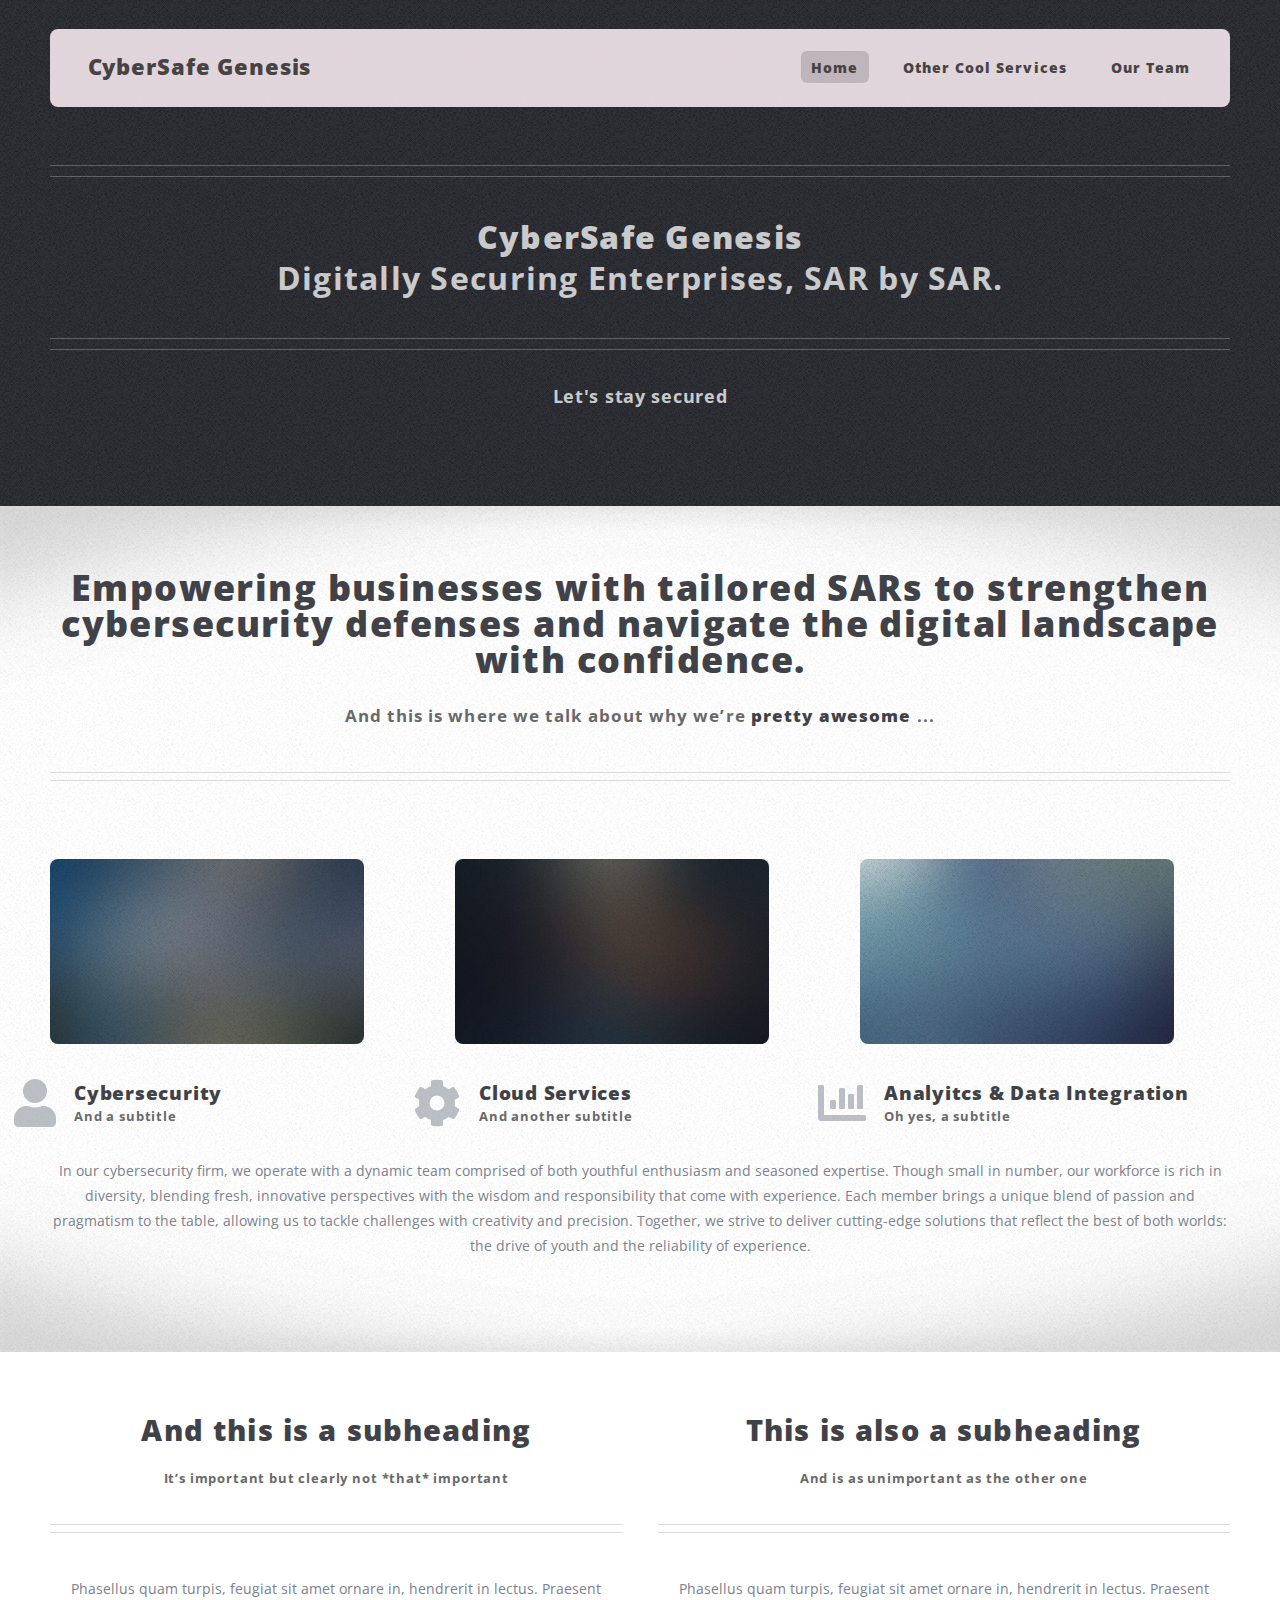
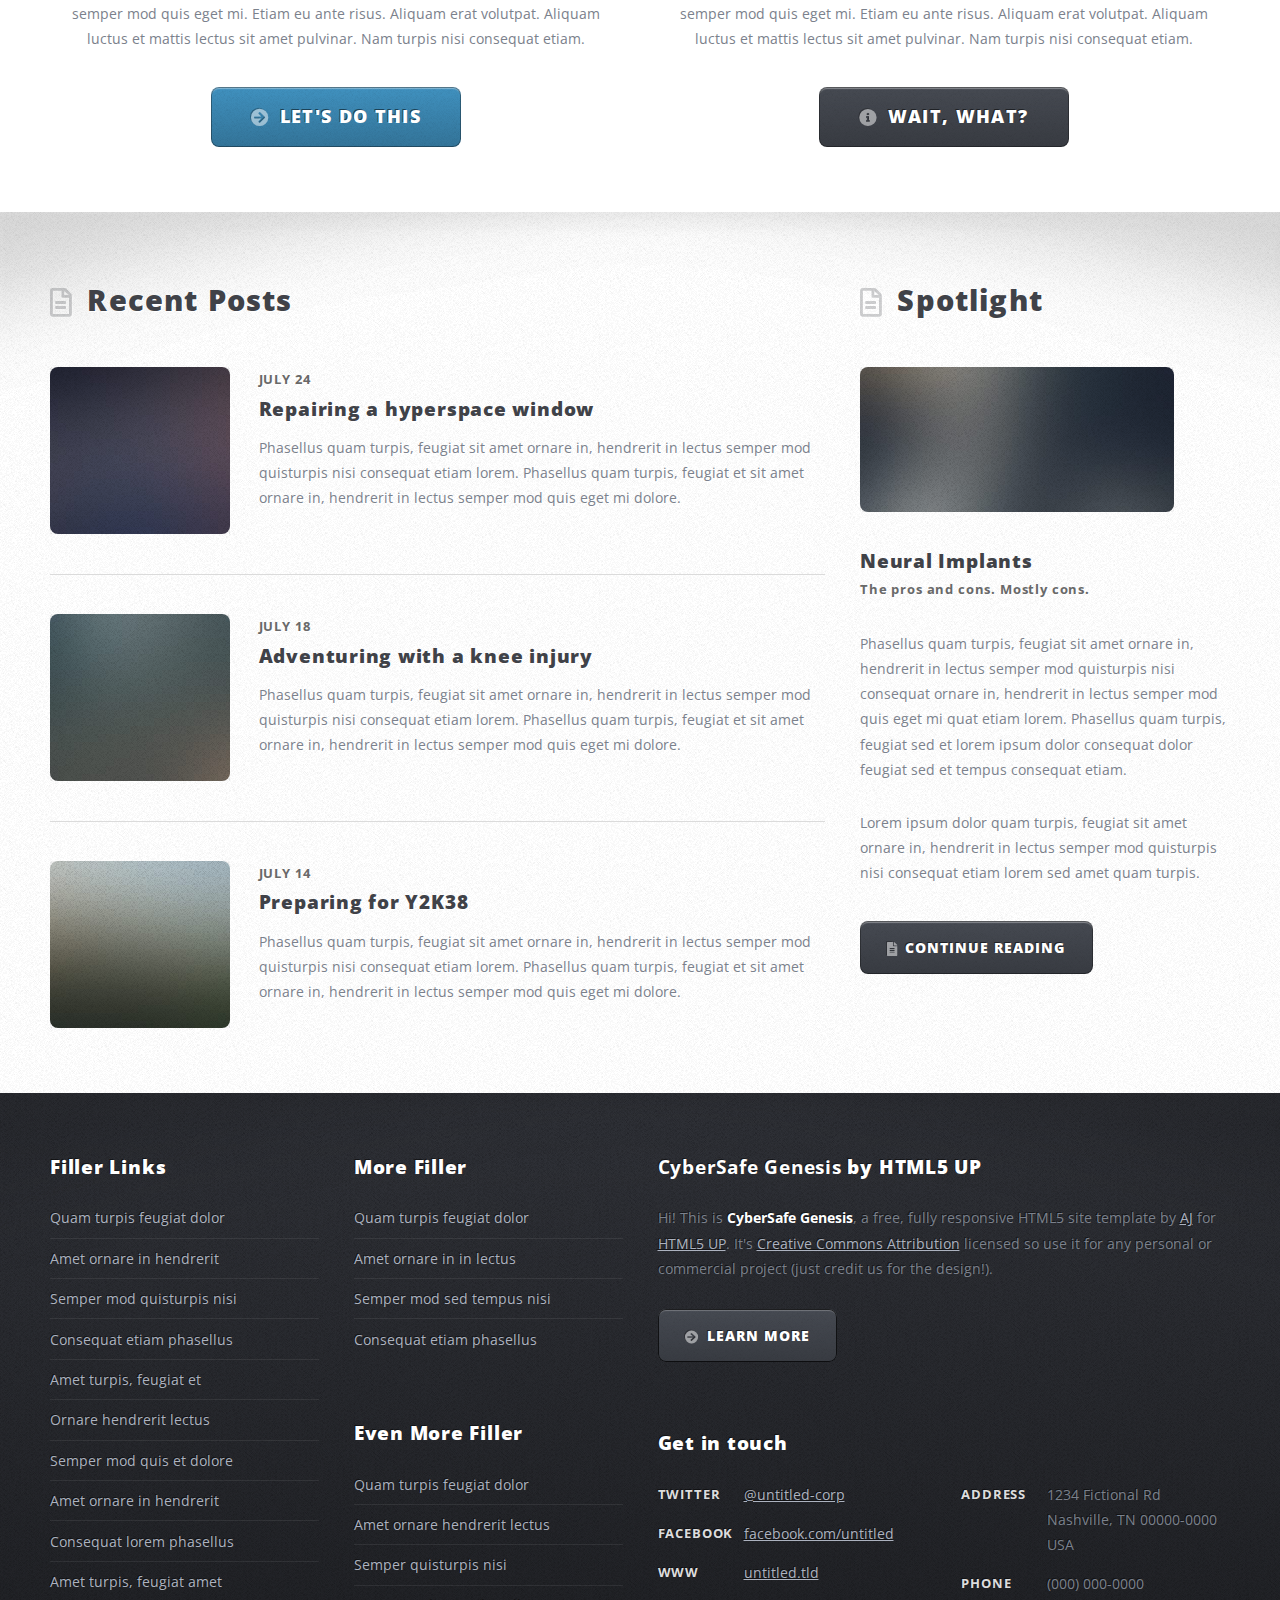
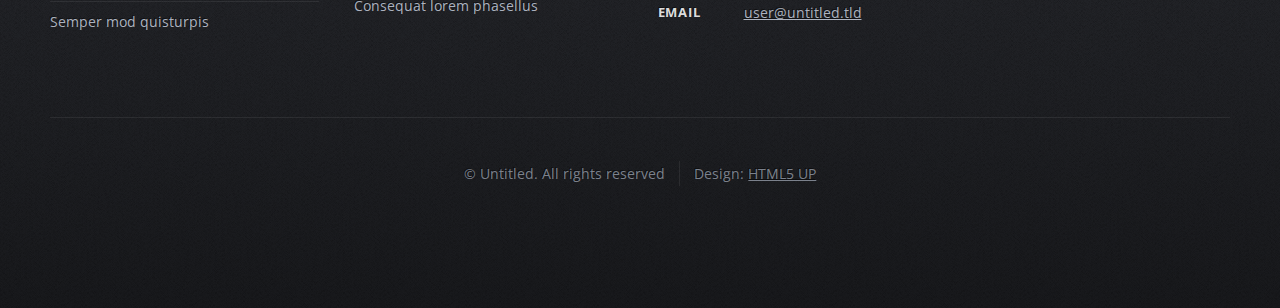
==== commit 2d27d2cf: "Adding gitignore. Creating our-team page" ====
--- a/index.html
+++ b/index.html
@@ -46,7 +46,7 @@
 														<li><a href="#">Veroeros feugiat</a></li>
 													</ul>
 												</li>
-												<li><a href="left-sidebar.html">Our Team</a></li>
+												<li><a href="our-team.html">Our Team</a></li>
 											</ul>
 										</nav>
 
@@ -55,8 +55,8 @@
 
 						<!-- Banner -->
 							<div id="banner">
-								<h2><strong>CyberSafe Genesis:</strong> <br>
-									Securing businesses,one SAR at a time.</h2>
+								<h2><strong>CyberSafe Genesis</strong> <br>
+									Digitally Securing Enterprises, SAR by SAR.</h2>
 								<p>Let's stay secured</p>
 								<!-- <a href="#" class="button large icon solid fa-check-circle">Yes it does</a> -->
 							</div>
@@ -82,7 +82,7 @@
 											<section>
 												<a href="#" class="image featured"><img src="images/pic01.jpg" alt="" /></a>
 												<header class="second icon solid fa-user">
-													<h3>Here's a Heading</h3>
+													<h3>Cybersecurity</h3>
 													<p>And a subtitle</p>
 												</header>
 											</section>
@@ -91,17 +91,26 @@
 											<section>
 												<a href="#" class="image featured"><img src="images/pic02.jpg" alt="" /></a>
 												<header class="second icon solid fa-cog">
-													<h3>Also a Heading</h3>
+													<h3>Cloud Services</h3>
 													<p>And another subtitle</p>
 												</header>
 											</section>
 										</div>
-										<div class="col-4 col-12-medium">
+										<!-- <div class="col-4 col-12-medium">
 											<section>
 												<a href="#" class="image featured"><img src="images/pic03.jpg" alt="" /></a>
 												<header class="second icon solid fa-chart-bar">
-													<h3>Another Heading</h3>
+													<h3>Web and Email Hosting</h3>
 													<p>And yes, a subtitle</p>
+												</header>
+											</section>
+										</div> -->
+										<div class="col-4 col-12-medium">
+											<section>
+												<a href="#" class="image featured"><img src="images/pic03.jpg" alt="" /></a>
+												<header class="second icon solid fa-chart-bar">
+													<h3>Analyitcs & Data Integration</h3>
+													<p>Oh yes, a subtitle</p>
 												</header>
 											</section>
 										</div>
--- a/assets/css/main.css
+++ b/assets/css/main.css
@@ -119,7 +119,7 @@
 		}
 
 	h1, h2, h3, h4, h5, h6 {
-		text-transform: uppercase;
+		/* text-transform: uppercase; */
 		font-weight: 800;
 		letter-spacing: 0.04em;
 		color: #404248;
@@ -1238,7 +1238,7 @@
 
 		header p {
 			display: block;
-			text-transform: uppercase;
+			/* text-transform: uppercase; */
 			font-weight: 700;
 			letter-spacing: 0.065em;
 			font-size: 0.9em;
@@ -1406,8 +1406,9 @@
 
 		.image.featured {
 			display: block;
-			width: 40%;
+			width: 85%;
 			margin: 0 0 2.5em 0;
+			/* float: left; */
 		}
 
 		.image.left {
@@ -1633,7 +1634,7 @@
 
 			.box.feature1 header.second {
 				position: relative;
-				display: inline-block;
+				/* display: inline-block; */
 				text-align: left;
 				margin: 0 auto;
 				white-space: nowrap;
@@ -1718,7 +1719,7 @@
 			#nav > ul > li > a, #nav > ul > li > span {
 				color: rgb(71, 67, 67);
 				text-decoration: none;
-				text-transform: uppercase;
+				/* text-transform: uppercase; */
 				font-weight: 800;
 				font-size: 0.95em;
 				letter-spacing: 0.075em;
@@ -1826,7 +1827,7 @@
 			}
 
 		#banner p {
-			text-transform: uppercase;
+			/* text-transform: uppercase; */
 			color: #fff;
 			color: rgba(255, 255, 255, 0.75);
 			font-size: 1.5em;
@@ -1849,7 +1850,7 @@
 /* Wrappers */
 
 	#header-wrapper {
-		background: url("images/bg01.png"), url("../../images/banner.jpg");
+		background: url("images/bg01.png"), url("../../images/banner02.jpeg");
 		background-position: top left, center center;
 		background-size: auto, cover;
 		padding: 3em 0;
@@ -1906,22 +1907,16 @@
 		position: relative;
 		border-radius: 10px;
 		background: rgba(255, 255, 255, 0.1);
-		padding: 0.75em;
+		/* padding: 0.75em; */
 		margin-bottom: 0;
 	}
 
 		#header .inner {
-			background-image: -moz-linear-gradient(top, rgba(0, 0, 0, 0), rgba(0, 0, 0, 0.35)), url("images/bg02.png");
-			background-image: -webkit-linear-gradient(top, rgba(0, 0, 0, 0), rgba(0, 0, 0, 0.35)), url("images/bg02.png");
-			background-image: -ms-linear-gradient(top, rgba(0, 0, 0, 0), rgba(0, 0, 0, 0.35)), url("images/bg02.png");
-			background-image: linear-gradient(top, rgba(0, 0, 0, 0), rgba(0, 0, 0, 0.35)), url("images/bg02.png");
 			position: relative;
 			height: 5.5em;
 			background-color: #f6ecf7;
 			background-color: rgba(243, 230, 236, 0.9);
 			border-radius: 8px;
-			/* box-shadow: inset 0px 0px 0px 1px rgba(0, 0, 0, 0.45), inset 0px 2px 1px 0px rgba(255, 255, 255, 0.15); */
-			text-shadow: -1px -1px 0 rgba(0, 0, 0, 0.5);
 		}
 
 		#header h1 {
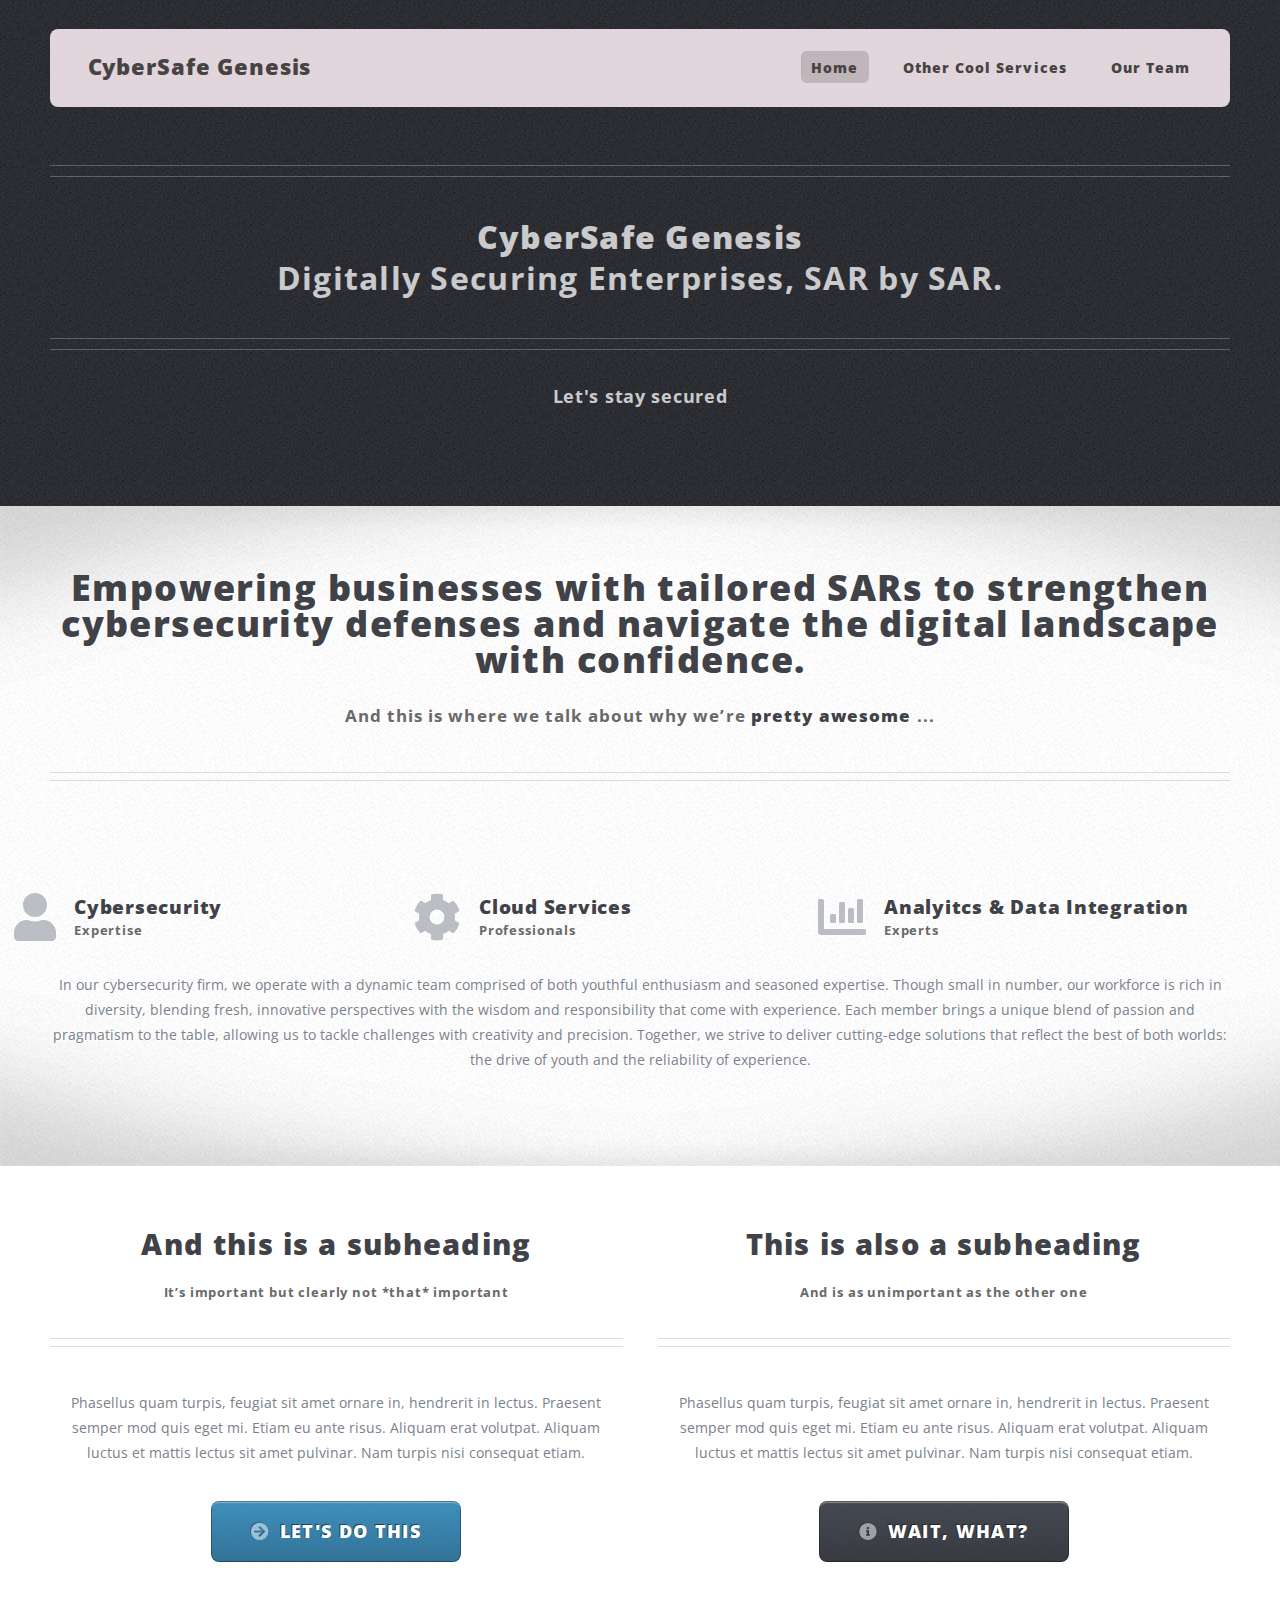
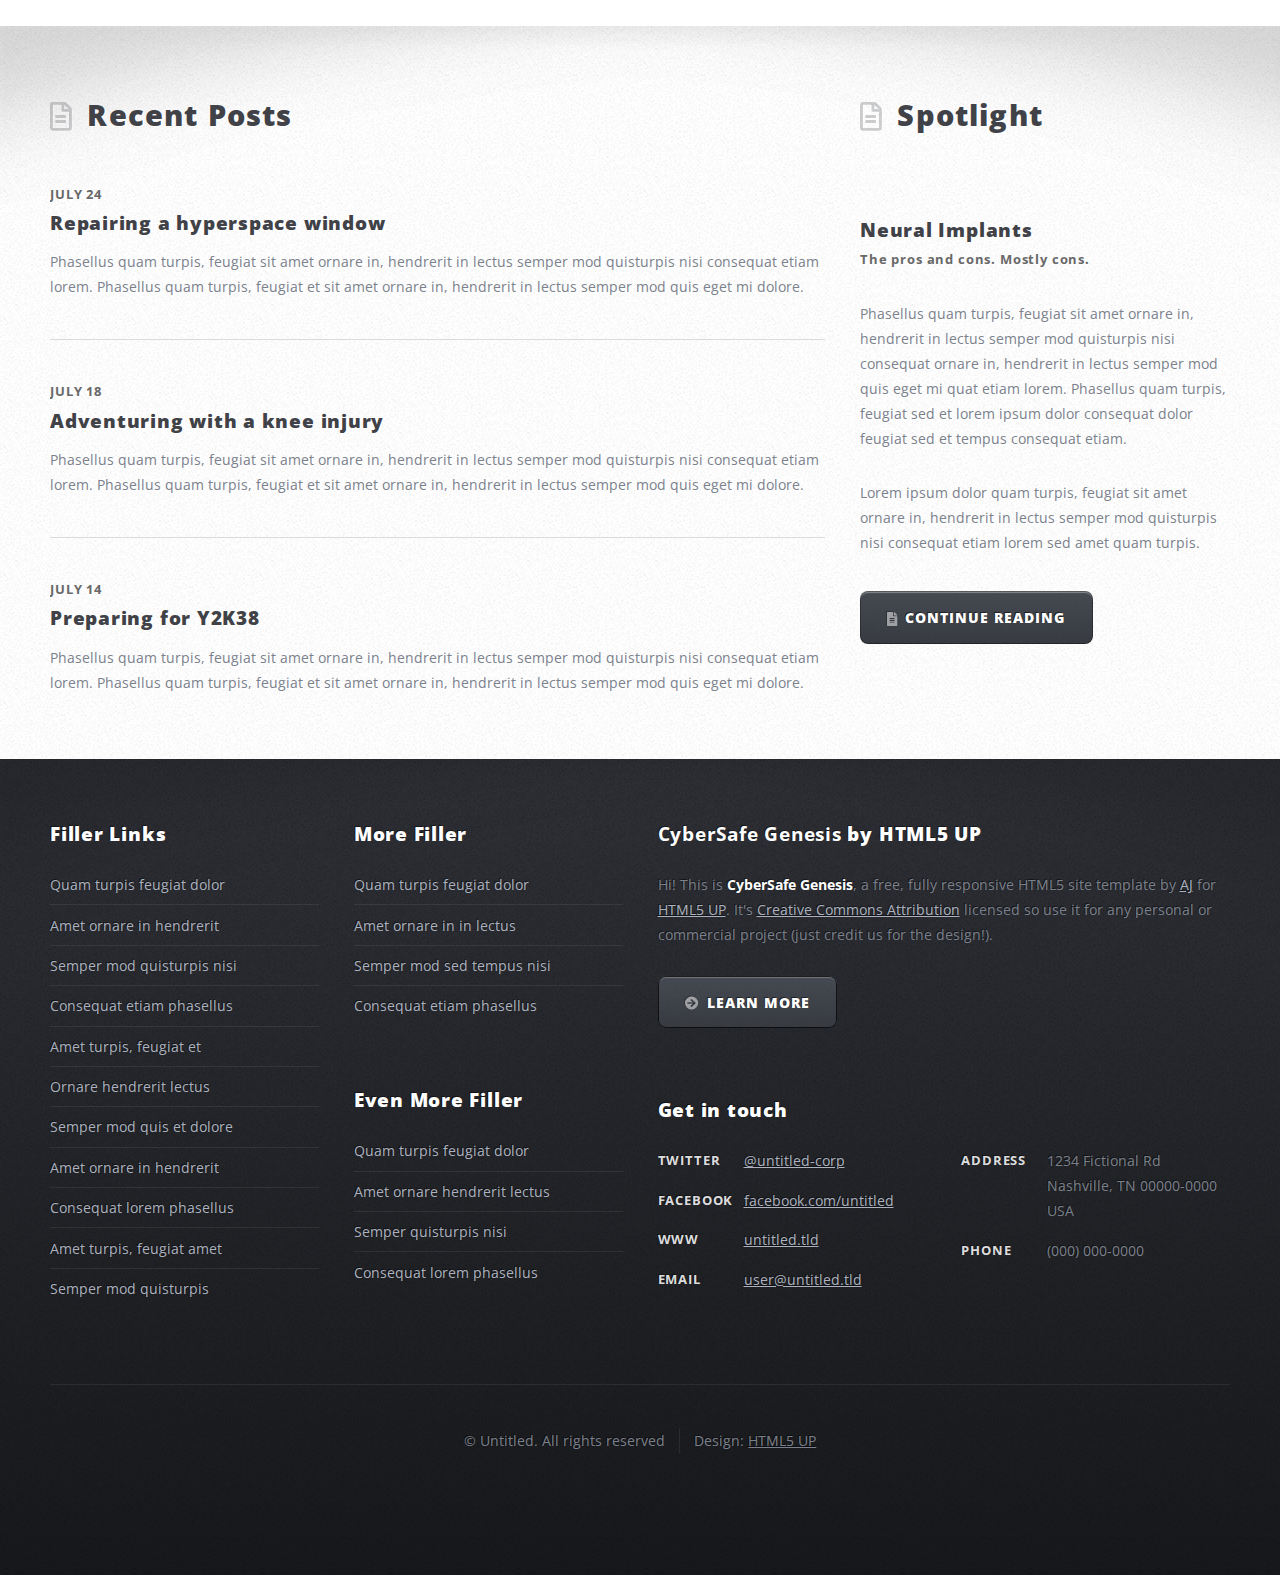
==== commit b19ef32d: "first commit to master" ====
--- a/index.html
+++ b/index.html
@@ -83,7 +83,7 @@
 												<a href="#" class="image featured"><img src="images/pic01.jpg" alt="" /></a>
 												<header class="second icon solid fa-user">
 													<h3>Cybersecurity</h3>
-													<p>And a subtitle</p>
+													<p>Expertise</p>
 												</header>
 											</section>
 										</div>
@@ -92,7 +92,7 @@
 												<a href="#" class="image featured"><img src="images/pic02.jpg" alt="" /></a>
 												<header class="second icon solid fa-cog">
 													<h3>Cloud Services</h3>
-													<p>And another subtitle</p>
+													<p>Professionals</p>
 												</header>
 											</section>
 										</div>
@@ -110,7 +110,7 @@
 												<a href="#" class="image featured"><img src="images/pic03.jpg" alt="" /></a>
 												<header class="second icon solid fa-chart-bar">
 													<h3>Analyitcs & Data Integration</h3>
-													<p>Oh yes, a subtitle</p>
+													<p>Experts</p>
 												</header>
 											</section>
 										</div>
